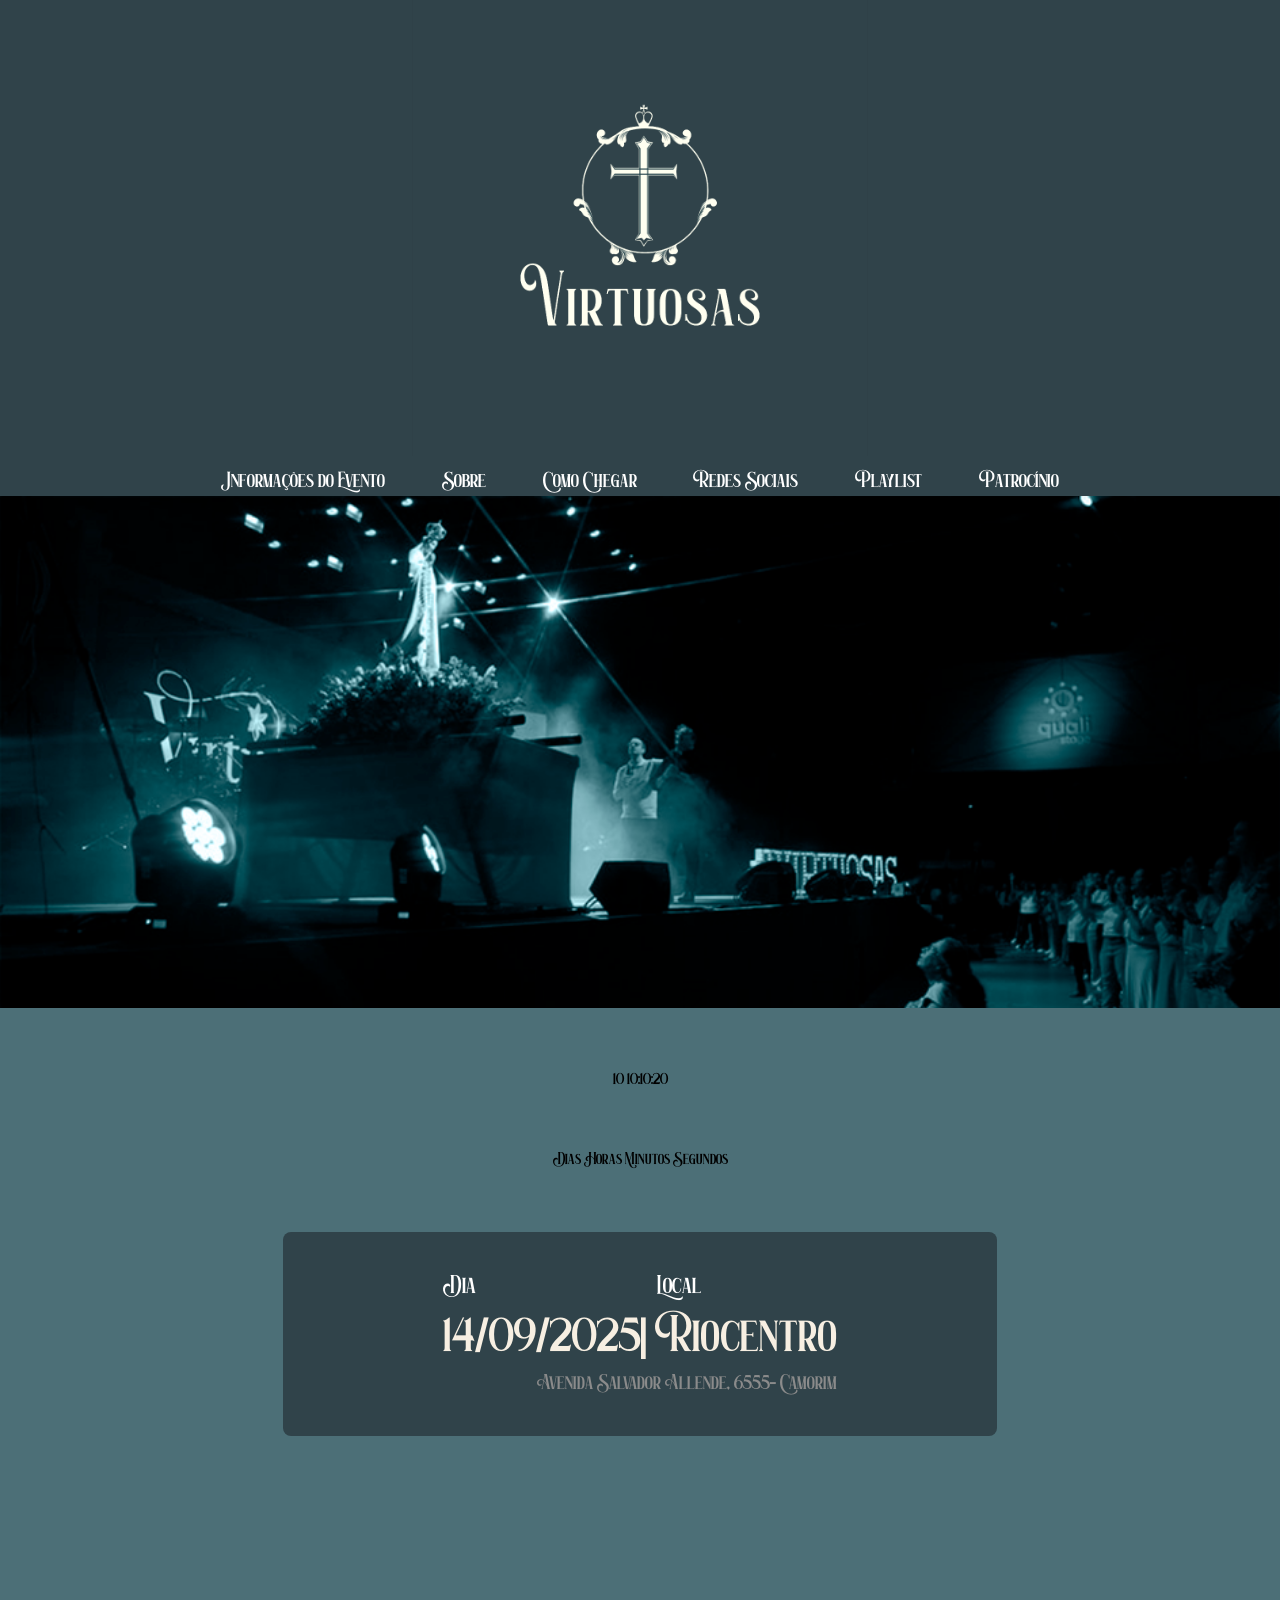
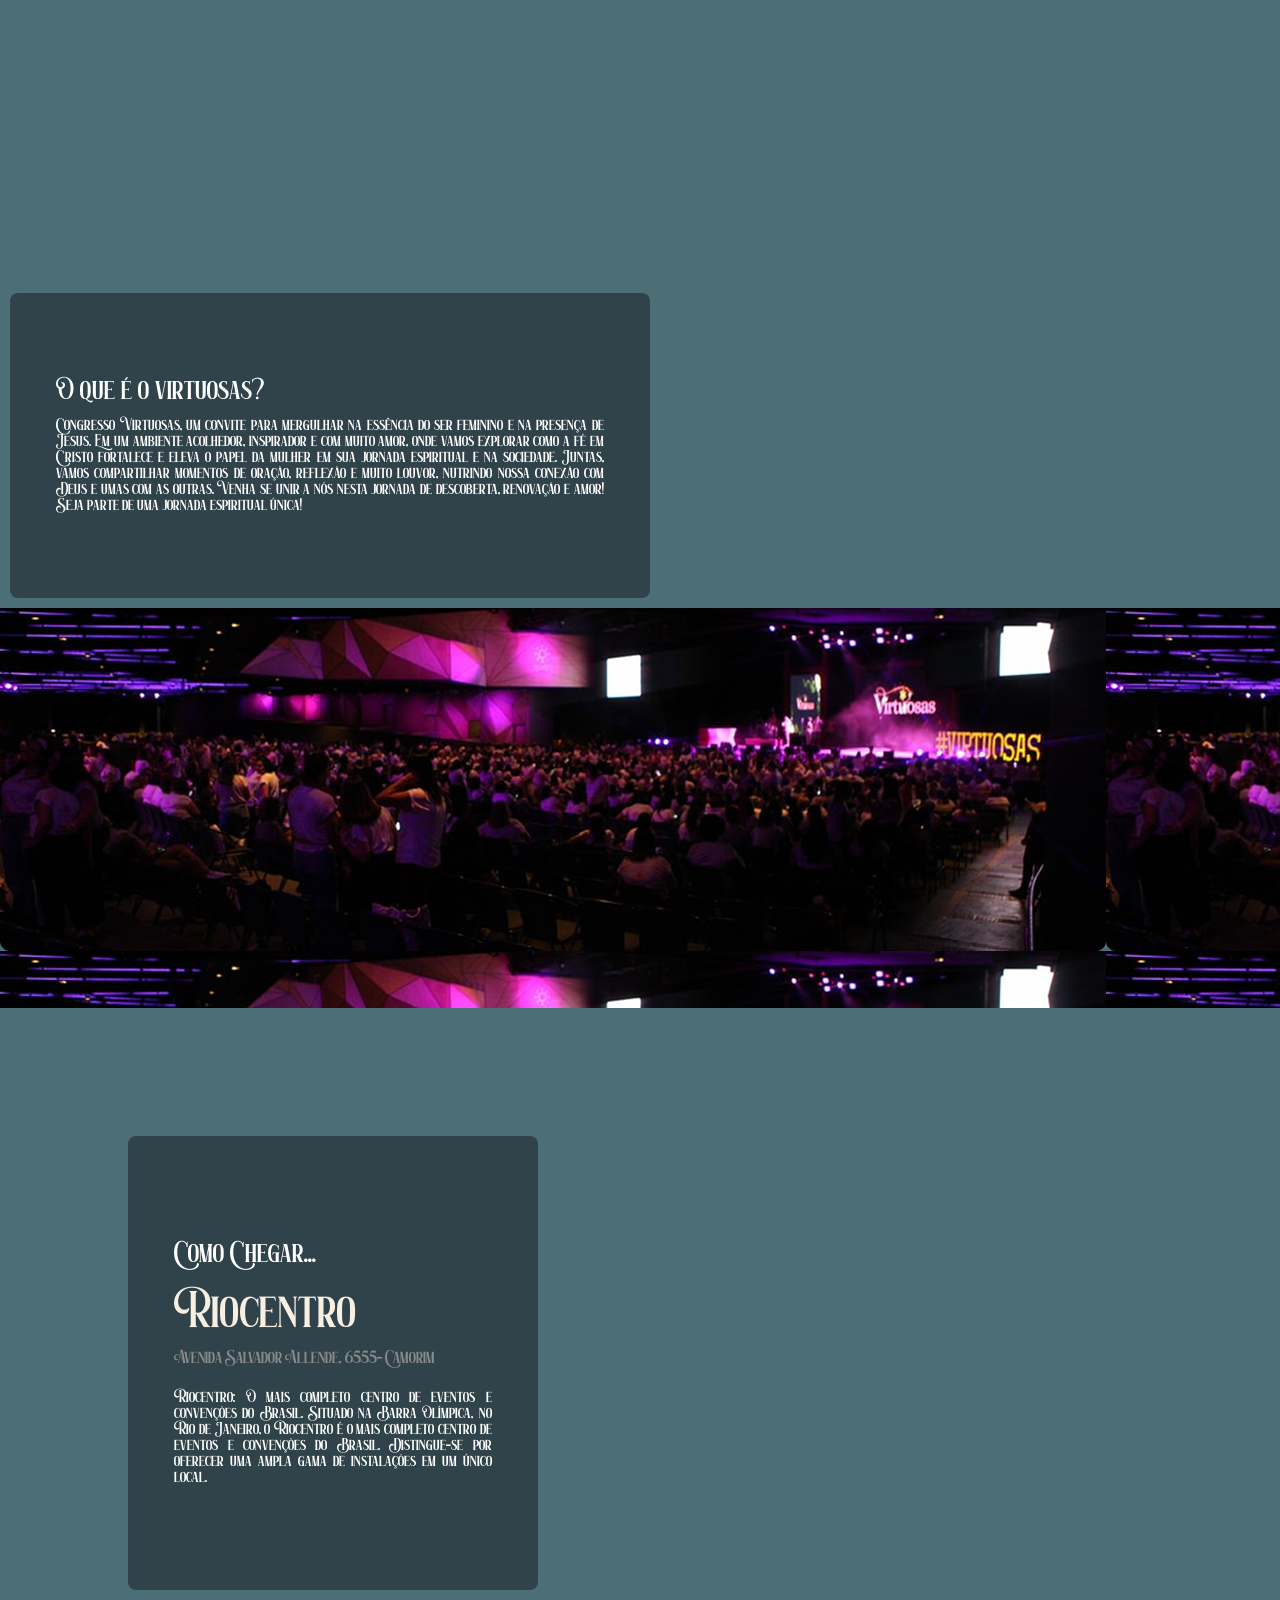
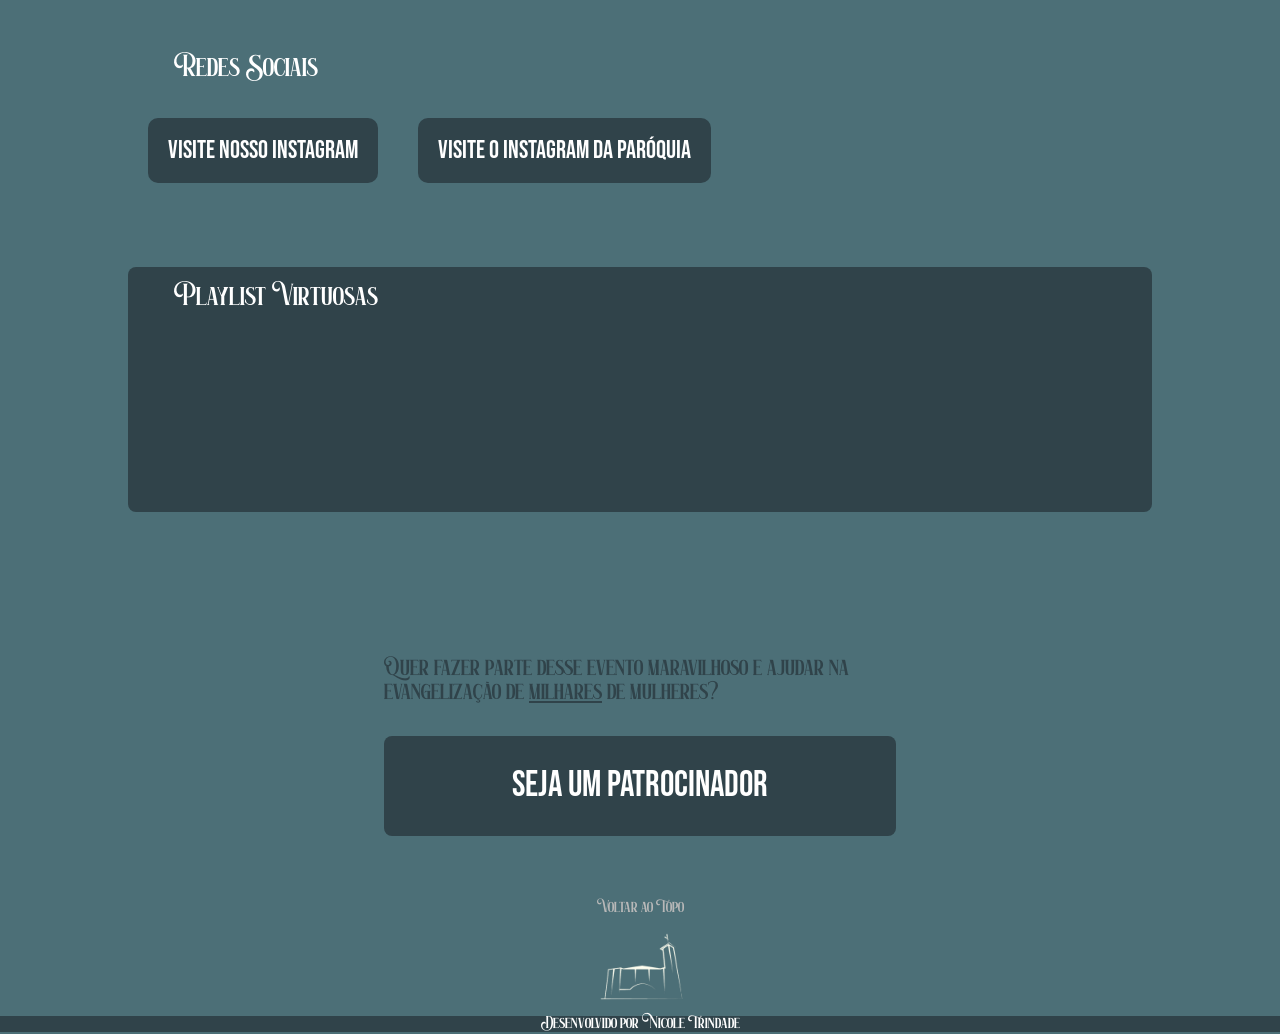
==== Virtuosas site/index2.html @ 160d70c5 "Nova Brand index2" ====
<!DOCTYPE html>
<html lang="en">
<head>
    <meta charset="UTF-8">
    <meta name="viewport" content="width=device-width, initial-scale=1.0">
    <title> Virtuosas </title>
    <link rel="shortcut icon" type="image/ico" href="src/favicon.ico"/>
    <link rel="stylesheet" href="style2.css">
    <link rel="preconnect" href="https://fonts.googleapis.com">
    <link rel="preconnect" href="https://fonts.gstatic.com" crossorigin>
    <link href="https://fonts.googleapis.com/css2?family=Alice&display=swap" rel="stylesheet">
    <link rel="preconnect" href="https://fonts.googleapis.com">
    <link rel="preconnect" href="https://fonts.gstatic.com" crossorigin>
    <link href="https://fonts.googleapis.com/css2?family=Bebas+Neue&display=swap" rel="stylesheet">
<!-- Google tag (gtag.js) -->
<script async src="https://www.googletagmanager.com/gtag/js?id=G-4SK94B788N"></script>
<script>
  window.dataLayer = window.dataLayer || [];
  function gtag(){dataLayer.push(arguments);}
  gtag('js', new Date());

  gtag('config', 'G-4SK94B788N');
</script>
</head>

<body >
    <div class="container-body">
        <div id="topo" class="container-Head">
            <img class="logo-imagem" style="height: 456px;" src="src/virtuosaslogo2.png" alt="virtuosas logo">
            <div class="menu-icon" onclick="toggleMenu()">☰</div>
        </div>
    
        <nav class="container-menu">
            <ul class="container-menulista">
                <li><a class="item-listamenu"  href="#info-evento">Informações do Evento</a></li>
                <li><a class="item-listamenu" href="#sobre">Sobre</a></li>
                <li><a class="item-listamenu" href="#como-chegar">Como Chegar</a></li>
                <li><a class="item-listamenu" href="#redes-sociais">Redes Sociais</a></li>
                <li><a class="item-listamenu" href="#playlist">Playlist</a></li>
                <li><a class="item-listamenu" href="#patrocinio">Patrocínio</a></li>
            </ul>
        </nav>
    </div>

        <div class="container-cronometro">

        </div>



        <div class="container-conteudo">

        <div class="container-inscr">

        </div>
            <div>
            10 10:10:20
            </div>
            <div >
            Dias Horas Minutos Segundos
            </div>


        <div id="info-evento" class="container-infoevento">
            <div class="container-periodoprinc">            
                <div class="container-periodo">            
                    <p style="margin-left: 0px;" class="container-periodonome">Dia</p>
                    <p class="container-periodoinfo">14/09/2025</p>
                </div>
                <div class="container-periodo">
                    <p class="container-periodonome">Local</p>
                    <p class="container-periodoinfo">| Riocentro</p>
                </div>
            </div>
            <div  class="container-infoeventoendereco">
                 <p>Avenida Salvador Allende, 6555- Camorim</p>    
            </div>
            
        </div>
        <div>
            <iframe width="560" height="315" src="https://www.youtube.com/embed/aD5JB2pE4Yg?si=C2p19VK5c5w2KeWx" title="YouTube video player" frameborder="0" allow="accelerometer; autoplay; clipboard-write; encrypted-media; gyroscope; picture-in-picture; web-share" referrerpolicy="strict-origin-when-cross-origin" allowfullscreen>
                
            </iframe>
        </div>

        <div id="sobre" class="container-sobre">
            
            <div class="container-oqueevirtuosas">
                <h1 id="titulooqvirt" class="container-titulorosa">O que é o virtuosas? </h1>
                <p class="container-textorosa">  Congresso Virtuosas, um convite para mergulhar na essência do ser feminino e na presença de Jesus.
                Em um ambiente acolhedor, inspirador e com muito amor, onde vamos explorar como a fé em Cristo fortalece 
                e eleva o papel da mulher em sua jornada espiritual e na sociedade. Juntas, vamos compartilhar momentos de 
                oração, reflexão e muito louvor, nutrindo nossa conexão com Deus e umas 
                com as outras. Venha se unir a nós nesta jornada de descoberta, renovação e amor! Seja parte de uma jornada
                espiritual única!</p>
            </div>
            
            <div class="fotooqueevirtuosas"></div>
        </div>
        <div>
            
        </div>

        <div id="como-chegar" class="container-chegar">
            <div class="container-chegartexto" >
                <p class="container-titulorosa" style="margin-bottom: 22px;" >Como Chegar...</p>
                <p class="container-periodoinfo2"> Riocentro</p>
                <p class="container-infoeventoendereco2" >Avenida Salvador Allende, 6555- Camorim</p>
                <p class="container-textorosa">Riocentro: O mais completo centro de eventos e convenções do Brasil.
                    Situado na Barra Olímpica, no Rio de Janeiro, o Riocentro é o mais completo centro de eventos e convenções do Brasil. 
                    Distingue-se por oferecer uma ampla gama de instalações em um único local.</p>
            </div>
            <div class="container-chegarmapa" >
                <iframe class="container-chegarmapa" src="https://www.google.com/maps/embed?pb=!1m18!1m12!1m3!1d3673.294589379726!2d-43.40941742490969!3d-22.976192279206302!2m3!1f0!2f0!3f0!3m2!1i1024!2i768!4f13.1!3m3!1m2!1s0x9bdd67a007f19d%3A0xa3a6051534a60785!2sRiocentro!5e0!3m2!1spt-BR!2sbr!4v1746663356352!5m2!1spt-BR!2sbr" width="600" height="450" style="border:0;" allowfullscreen="" loading="lazy" referrerpolicy="no-referrer-when-downgrade"></iframe>
            </div>
            
        </div>
        

        <div id="redes-sociais" class="container-redessociais">
            <h1 class="container-titulorosa" style="margin-bottom: 16px;">Redes Sociais</h1>
            <div class="container-insta">
                <a class="button-Insta" href="https://www.instagram.com/virtuosascm/">Visite Nosso Instagram</a>
                <a  class="button-Insta" href="https://www.instagram.com/rosariodefatimataquara/">Visite o Instagram da Paróquia</a>
            </div>
        </div>

        <div id="playlist" class="container-spotify">
            <h1 class="container-titulorosa" style="margin-bottom: 16px; margin-top: 16px;" >Playlist Virtuosas</h1>
            <div class="container-spotifyplayer">
                <iframe style="border-radius:12px" src="https://open.spotify.com/embed/playlist/7DK9SBOw7ybCnWoJgcWe0b?utm_source=generator" width="100%" height="152" frameBorder="0" allowfullscreen="" allow="autoplay; clipboard-write; encrypted-media; fullscreen; picture-in-picture" loading="lazy"></iframe>
            </div>
            
        </div>
        
        <div id="patrocinio" class="container-patrocionio">
            <div class="container-conteudopatrocionio">            
                <p class="container-textopatrocionio">Quer fazer parte desse evento maravilhoso e ajudar na 
                evangelização de <u>milhares</u> de mulheres?</p>
                <a class="button-patrocinador" href="https://bit.ly/parceriavirtuosas"> Seja um patrocinador</a>
            </div>


        </div>
         </div>
        <div class="container-footer">
            <a class="texto-footer" href="#topo">Voltar ao Topo</a>
            <img style="width: 100px;" src="src/paroquiafatima.png" alt="">
        </div>
        <p style="background-color: #30434A; color: white; text-align: center;"> Desenvolvido por Nicole Trindade</p>
    </div>
    <script async src="//www.instagram.com/embed.js"></script>
    <script src="script.js"></script>
    <script>
        window.va = window.va || function () { (window.vaq = window.vaq || []).push(arguments); };
      </script>
      <script defer src="/_vercel/insights/script2.js"></script>
</body>
---- Virtuosas site/style2.css ----
/* http://meyerweb.com/eric/tools/css/reset/ 
   v2.0 | 20110126
   License: none (public domain)
*/

html, body, div, span, applet, object, iframe,
h1, h2, h3, h4, h5, h6, p, blockquote, pre,
a, abbr, acronym, address, big, cite, code,
del, dfn, em, img, ins, kbd, q, s, samp,
small, strike, strong, sub, sup, tt, var,
b, u, i, center,
dl, dt, dd, ol, ul, li,
fieldset, form, label, legend,
table, caption, tbody, tfoot, thead, tr, th, td,
article, aside, canvas, details, embed, 
figure, figcaption, footer, header, hgroup, 
menu, nav, output, ruby, section, summary,
time, mark, audio, video {
	margin: 0;
	padding: 0;
	border: 0;
	font-size: 100%;
	font: inherit;
	vertical-align: baseline;
}
@font-face {
  font-family: 'Mick Caster';
  src: url('src/fontes/MickCaster.otf') format('opentype');
  font-style: normal;
  font-weight: normal;
}
/* HTML5 display-role reset for older browsers */
article, aside, details, figcaption, figure, 
footer, header, hgroup, menu, nav, section {
	display: block;
}
body {
	line-height: 1;
}
ol, ul {
	list-style: none;
}
blockquote, q {
	quotes: none;
}
blockquote:before, blockquote:after,
q:before, q:after {
	content: '';
	content: none;
}
table {
	border-collapse: collapse;
	border-spacing: 0;
}
body{
    background-color: #4C6F77;
    font-family: 'Mick Caster';
    overflow-x: hidden;
}

.container-conteudo{
    display: flex;
    flex-direction: column;
    justify-content: center;
    align-items: center;
    margin: 0 0 64px 0;
    gap: 64px;
}


/* CABEÇALHO */
.logo-imagem {
    height: 80px;
}
.container-Head{
    display: flex;
    flex-direction: row;
    justify-content: center;
    background-color: #30434A
}
.container-menu {
    background-color: #30434A;
    font-family: "Mick Caster" ;
    font-style:unset;
    font-weight: 400;
    line-height: normal;
    height: 40px;
    display: flex; /* Adiciona flexbox para alinhar itens horizontalmente */
    align-items: center; /* Alinha verticalmente o conteúdo ao centro */
    justify-content: center; /* Centraliza o menu no desktop */
}

/* Ícone do menu (inicialmente oculto) */
.menu-icon {
    display: none;
    font-size: 24px;
    cursor: pointer;
    color: white;
    margin: 10px 10px 0 0 ; /* Move o ícone para a extrema direita */
}

.container-menulista {
    display: flex;
    list-style: none;
    justify-content: center;
    text-decoration: none;
    flex-direction: row;
    padding: 10px 010px 0;
    gap: 4.44vw;
}

.item-listamenu {
    list-style: none;
    text-decoration: none;
    color: white;
    font-size: 1.6vw;
}

/* Estilos para telas menores que 786px */
@media (max-width: 786px) {
    .container-Head{
        justify-content: center;
    }
    .container-menu {
        height: auto;
        flex-direction: column; /* Alinha o conteúdo verticalmente */
    }

    .container-menulista {
        display: none; /* Esconde o menu inicialmente */

    }

    .menu-icon {
        display: block; /* Mostra o ícone de menu */
        position: absolute;
        right: 20px; 
    }

    .container-menu.show .container-menulista {
        display: flex; /* Mostra o menu ao clicar no ícone */
        flex-direction: column;
    }

    .item-listamenu {
        font-size: 16px;
        text-align: center;
        padding: 10px 0;
    }
}


/* INSCRITAS */
.container-inscr{
    display: flex;
    flex-direction: column;
    align-items: center;
    justify-content: center;
}
.container-menu{
    display: flex;
    flex-direction: column;
    justify-content: center;
}
.container-cronometro{
    display: flex;
    flex-direction: row;
    justify-content: center;
    background-size: cover;
    align-items: center;
    background-image: url('src/capahead3.png');
    font-family: 'Bebas Neue';
    color: white;
    height: 40vw;
}
.container-cronometrodiaslinha{
    display: flex;
    flex-direction: row;
    font-size: 5vw;
}
.container-cronometrohoraslinha{
 font-size: 10vw;
}
.container-cronometrodiasehoras{
    display: flex;
    flex-direction: column;
}
.faltamtexto{
    color: white;
    font-size: 90px;
}
.container-cronometrotexto{
    display: flex;
    align-self: flex-end;
    color: white;
    font-size: 5vw;
    padding-bottom: 1.38vw;
}

@media (max-width:496px) {
    .container-cronometro{

        height: 32vw;
    }
    .container-cronometrodiaslinha{

        font-size: 10vw;
    }
    .container-cronometrohoraslinha{
     font-size: 20vw;
    }

    .container-cronometrotexto{

        font-size: 10vw;

    }
}
.banner_vim{
    height: 350px;
}
.barra-container {
    width: 80%;
    background-color: #e0e0e0; /* Cor de fundo do container */
    border-radius: 8px;
    overflow: hidden; /* Garante que a barra não transborde as bordas arredondadas */
}
.barra-preenchida {
    width: 0%; /* Inicialmente, a barra tem largura zero */
    height: 57px;
    background-color: white; /* Cor rosa da barra */
    transition: width 2s ease-in-out; /* Animação de 2 segundos para o crescimento da barra */
}  
.container-inscr{
    display: flex;
    flex-direction: column;
    width: 100%;
    gap: 20px;
}
.container-inscritas{
    display: flex;
    flex-direction: column;
    align-items: center;
    gap: 8px;
    width: 100%;
}
.numero-insc{
    font-size: 24px;
    color: white;

}
.button-inscr{
    display: flex;
    flex-direction: column;
    text-decoration: none;
    font-size: 2.5vw;
    justify-content: center;
    align-items: center;
    height: 6.94vw;
    width: 41.38vw;
    background-color: white;
    border-radius: 0.55vw;
    color: white;
    font-family: 'Bebas Neue';
}
@media (max-width: 786px) {
    .button-inscr{
        display: flex;
        flex-direction: column;
        text-decoration: none;
        font-size: 24px;
        justify-content: center;
        align-items: center;
        height: 60px;
        width: 70%;
        background-color: white;
        border-radius: 8px;
        color: white;
        font-family: 'Bebas Neue';
    }
    }

/* INFORMACOES DO EVENTO */

.container-infoevento{
    display: flex;
    flex-direction: column;
    background-color: #30434A;
    padding: 42px 12.5vw 42px 12.5vw;
    border-radius: 8px;

}
.container-periodonome{
    font-size: 24px;
    margin-bottom: 16px;
    margin-left: 16px;
    color: white;
}
.container-periodoinfo{

    font-size: 48px;
    color: #f7efe2;

}
.container-periodoprinc{
    display: flex;
    flex-direction: row;
}

.container-infoeventoendereco{
    display: flex;
    flex-direction: row;
    font-size: 20px;
    color: #8B8B8B;
    margin-top: 12px;
    align-self: flex-end;
}

@media (max-width: 1120px) {
    .container-periodonome {
        font-size: 1.66vw;
    }
    .container-periodoinfo {
        font-size: 3.33vw;
    }

}

@media (max-width: 786px) {
    .container-infoevento{
        display: flex;
        flex-direction: column;
        background-color: #30434A;
        padding: 0;
        width: 95%;
        border-radius: 8px;
    
    }
    .container-periodonome {
        font-size: 16px;
    }
    .container-periodoinfo{

        font-size: 24px;
        color: #f7efe2;
    
    }

    .container-periodoprinc{
        display: flex;
        flex-direction: row;
        justify-content: space-between;
        margin: 20px 20px 0 20px;
    }

    .container-infoeventoendereco{
        display: flex;
        flex-direction: row;
        font-size: 2.0vw;
        color: #8B8B8B;
        margin: 10px 20px 20px 0;
        align-self: flex-end;
    }

}

    @media (max-width:496px) {
        .container-periodoinfo{
    
            font-size:20px;
            color: #f7efe2;
        
        }
        .container-infoeventoendereco{
            display: flex;
            flex-direction: row;
            font-size: 12px;
            color: #8B8B8B;
            margin: 10px 20px 20px 0;
            align-self: flex-end;
        }
        .container-periodonome {
            font-size: 20px;
        }
    
            
        }

        @media (max-width:440px) {
            .container-periodoinfo{
        
                font-size:8vw;
                color: #f7efe2;
            
            }
            .container-infoeventoendereco{
                display: flex;
                flex-direction: row;
                font-size: 3vw;
                color: #8B8B8B;
                margin: 10px 20px 20px 0;
                align-self: flex-end;
            }
            .container-periodonome {
                font-size: 4.5vw;
            }
        
                
            }



/* SOBRE O EVENTO */
.container-sobre{
    display: flex;
    flex-direction: column;
    justify-content: center;
}
.container-fundooqueevirtuosas{
    width: 80%;
    background-image: url('src/image-fundooqe.png');
    background-position: center;
    background-size: cover;
    border-radius: 8px;
}
.fotooqueevirtuosas{
    background-image: url('src/Oqeovirtuosas.png');
    height: 400px;
}
.container-oqueevirtuosas{
    display: flex;
    flex-direction: column;
    justify-content: center;
    align-items:flex-start;
    
    width: 50%;
    height: 305px;
    margin: 10px;
    color: white;
    
    background-color: #30434A;
    border-radius: 8px;
}
.container-titulorosa{
    font-size: 32px;
    padding: 0 3.61vw 0 3.61vw;
    color: white;
    margin-bottom: 12px;
    font-size: 2.22vw;
    
}
.container-textorosa{
    font-size: 16px;
    text-align: justify;
    padding: 0 3.61vw 0 3.61vw;
    font-size: 16px;
}

@media (max-width:786px) {
    .container-titulorosa{
        font-size: 32px;
        padding: 0 3.61vw 0 3.61vw;
        color: white;
        
        margin-bottom: 12px;
        
    }
    #titulooqvirt{
        color: white;
    }
    .container-textorosa{
        font-size: 16px;
        text-align: justify;
        padding: 0 3.61vw 0 3.61vw;
        font-size: 16px;
    }

    .container-fundooqueevirtuosas{
        width:100%;
        background-image: none;
        background-position: center;
        border-radius: 0;
    }
    .container-oqueevirtuosas{
        display: flex;
        flex-direction: column;
        justify-content: center;
        align-items:flex-start;
        padding: 20px 0 20px 0;
        width: 100%;
        height: auto;
        margin: 0;
        color: white;
        background-color: #30434A;
        border-radius: 0;
    }

}

@media (max-width:488px) {
    .container-titulorosa{
        font-size: 32px;
        padding: 0 3.61vw 0 3.61vw;
        color: white;
        margin-bottom: 12px;
    }
        
    }



/* COMO CHEGAR */
.container-chegar{
    display: flex;
    flex-direction: row;
    gap:1.11vw;
    width: 80%;
}
.container-periodoinfo2{

    font-size: 48px;
    color: #f7efe2;
    padding: 0 3.61vw 0 3.61vw;

}
.container-chegartexto{
    background-color: #30434A;
    color: white;
    display: flex;
    flex-direction: column;
    justify-content: center;
    align-items:flex-start;
    border-radius: 8px;
    text-align: justify;
}
.container-infoeventoendereco2{
    display: flex;
    flex-direction: row;
    font-size: 1.38vw;
    color: #8B8B8B;
    margin-top: 12px;
    margin-bottom: 22px;
    padding: 0 3.61vw 0 3.61vw;
}
@media (max-width: 1120px) {
    .container-chegarmapa{
        display: flex;
        width: 51.11vw;
        height: 51.11vw;
        border:0;

    }
    .container-infoeventoendereco2{
        display: flex;
        flex-direction: row;
        font-size: 16px;
        color: #8B8B8B;
        margin-top: 12px;
        margin-bottom: 22px;
        padding: 0 3.61vw 0 3.61vw;
    }

}
@media (max-width:786px) {
    .container-chegar{
        display: flex;
        flex-direction: column;
        gap:1.11vw;
        width: 95%;
    }
    
    .container-chegarmapa{
        display: flex;
        width: 100%;
        border:0;

    }
    .container-chegartexto{
        padding-top: 16px;
        padding-bottom: 16px ;
    }
    .container-periodoinfo2{

        font-size: 48px;
        color: #f7efe2;
        padding: 0 3.61vw 0 3.61vw;
    
    }

}





/* ITENS PROIBIDOS */
.container-itens{

    width: 80%;
}
.container-itenstitulo{
    display: flex;
    padding: 0 52px 0 52px;
    margin-bottom: 32px;
    gap: 10px;
    flex-direction: row;
    font-size: 32px;
    color: #f7efe2;
}
.container-listaproibidos{
    display: flex;
    flex-direction: row;
    gap: 10%;
}
.container-itenslista{
    padding: 0 3.61vw 0 3.61vw;
    width: 45%;
}
ul{
    display: flex;
    flex-direction: column;
    gap: 16px;
    list-style-type: disc;
    padding-right: 10px;
    color: white;
}
@media (max-width:786px) {
    .container-itens{
        width: 95vw;
    }

    .container-listaproibidos{
        display: flex;
        flex-direction: column;
        gap: 16px;
    }
    .container-itenslista{
        
        width: 95%;
    }
    .container-itenstitulo{
        display: flex;
        padding: 0;
        margin-bottom: 32px;
        flex-direction: row;
        font-size: 6.4vw;
        color: #f7efe2;
    }
}
@media (max-width:440px) {
    .container-itenstitulo{
        display: flex;
        padding: 0;
        margin-bottom: 32px;
        flex-direction: row;
        font-size: 32px;
        color: #f7efe2;
    }
}


/* REDES SOCIAIS */
.container-redessociais{
    width: 80%;
}
.container-instagramtotal{
    display: flex;
    flex-direction: row;
    gap: 16px;
}
.container-instagramvirt{
    width: 50%;
    display: flex;
    flex-direction: column;
    justify-content: center;
    align-items: center;
    background-color: #30434A;
    border-radius: 8px;
    
}
.container-instagramparo{
    width: 50%;
    display: flex;
    flex-direction: column;
    justify-content: center;
    align-items: center;
    background-color: #30434A;
    border-radius: 8px;

}
.container-fotosinsta{
    display: flex;
    flex-direction: row;
    gap: 32px;
    padding: 32px;

}
.button-instavirt{
    display: flex;
    flex-direction: row;
    justify-content: center;
    align-items: center;
    gap: 8px;
    width: 90%;
    height: 80px;
    background-color: #30434A;
    text-decoration: none;
    color: white;
    font-family: 'Bebas Neue';
    font-size: 24px;
    border-radius: 8px;
    margin-bottom: 32px;
}
.button-instaparo{
    display: flex;
    flex-direction: row;
    justify-content: center;
    gap: 8px;
    align-items: center;
    width: 90%;
    height: 80px;
    background-color: #F6CFA0;
    text-decoration: none;
    color: white;
    font-family: 'Bebas Neue';
    font-size: 24px;
    border-radius: 8px;
    margin-bottom: 32px;

}
.image-container {
    position: relative;
    display: inline-block;
}
.image-container img {
    display: block;
    width: 100%;
    height: auto;
}
.overlay {
    position: absolute;
    top: 0;
    left: 0;
    width: 100%;
    height: 100%;
    background-image: url(src/opacity-insta.png);
    background-position: center;
    display: flex;
    align-items: center;
    justify-content: center;
    opacity: 0;
    transition: opacity 0.3s ease;
}
.overlay img {
    max-width: 100%;
    max-height: 100%;
    opacity: 0.4; /* Transparência da imagem sobreposta */
}
.image-container:hover .overlay {
    opacity: 1; /* Mostra a sobreposição ao passar o mouse */
}
.container-instagramtotal{
    display: flex;
    flex-direction: row;
}

@media (max-width:786px) {
    .container-redessociais{
        width: 95%;
    }
    .container-instagramtotal{
        display: flex;
        flex-direction: column;
        gap: 16px;

    }


    .container-instagramvirt{
        width: 100%;
        display: flex;
        flex-direction: column;
        justify-content: center;
        align-items: center;
        background-color: #FFE8F0;
        border-radius: 8px;
        
    }
    .container-instagramparo{
        width: 100%;
        display: flex;
        flex-direction: column;
        justify-content: center;
        align-items: center;
        background-color: #30434A;
        border-radius: 8px;
    
    }
    .button-instavirt{
        display: flex;
        flex-direction: row;
        justify-content: center;
        align-items: center;
        gap: 8px;
        width: 90%;
        height: 17.77vw;
        background-color: #30434A;
        text-decoration: none;
        color: white;
        font-family: 'Bebas Neue';
        font-size: 5.33vw;
        border-radius: 8px;
        margin-bottom: 32px;
    }
    .button-instaparo{
        display: flex;
        flex-direction: row;
        justify-content: center;
        gap: 8px;
        align-items: center;
        width: 90%;
        height: 17.77vw;
        background-color: #F6CFA0;
        text-decoration: none;
        color: white;
        font-family: 'Bebas Neue';
        font-size: 5.33vw;
        border-radius: 8px;
        margin-bottom: 32px;
    
    }
    .logo-insta-button{
        height: 8.88vw;
    }
    
}

/* INSTAGRAM */
.container-insta{
    display: flex;
}
.button-Insta{
    display: flex;
    margin: 20px;
    font-family: 'Bebas Neue';
    font-size: 25px;
    background-color: #30434A;
    border-radius: 10px;
    color: white;
    text-decoration: none;
    padding: 20px;
}
@media (max-width:440px) {
    .button-Insta{

        font-size:3vw;
        color: white;
    
    }
}
/* SPOTIFY */
.container-spotify{
    display: flex;
    flex-direction: column;
    background-color: #30434A;
    border-radius: 8px;
    width: 80%;

}
.container-spotifyplayer{
    display: flex;
    flex-direction: row;
    align-self: center;
    margin-bottom:32px ;
    width: 96%;
}

@media (max-width:786px) {
    .container-spotify{
        display: flex;
        flex-direction: column;
        background-color: #30434A;
        border-radius: 8px;
        width: 95%;
    
    }
}



/* PATROCINIO */
.container-patrocionio {
    display: flex;
    flex-direction: row;
    justify-content: space-around;
    width: 100%;
}
.container-conteudopatrocionio {
    z-index: 1; /* Coloca o conteúdo acima das imagens */
    display: flex;
    flex-direction: column;
    margin-top: 80px;
    width: 40%;
}
.container-textopatrocionio {
    color: #30434A;
    margin-bottom: 32px;
    font-size: 24px;
}
.button-patrocinador {
    display: flex;
    justify-content: center;
    align-items: center;
    height: 100px;
    border-radius: 8px;
    background: #30434A;
    font-family: 'Bebas Neue';
    color: white;
    text-decoration: none;
    font-size: 36px;
}

.imagem-fundo-cravo{
    height: 30vw;
}
@media (max-width:786px) {
   
    .container-textopatrocionio {
        color: #30434A;
        margin-bottom: 32px;
        font-size: 4vw;
    }
    .container-conteudopatrocionio {
        z-index: 1; /* Coloca o conteúdo acima das imagens */
        display: flex;
        flex-direction: column;
        margin-top: 0;
        width: 60%;
    }
    .button-patrocinador {
        display: flex;
        justify-content: center;
        align-items: center;
        height: 12.72vw;
        border-radius: 8px;
        background:#30434A;
        font-family: 'Bebas Neue';
        color: white;
        text-decoration: none;
        font-size: 4.58vw;
    }
}

/* RODAPE*/
.container-footer{
    display: flex;
    flex-direction: column;
    justify-content: center;
    align-items: center;   
}
.texto-footer{
    text-decoration: none;
    color: #B8B8B8;

}
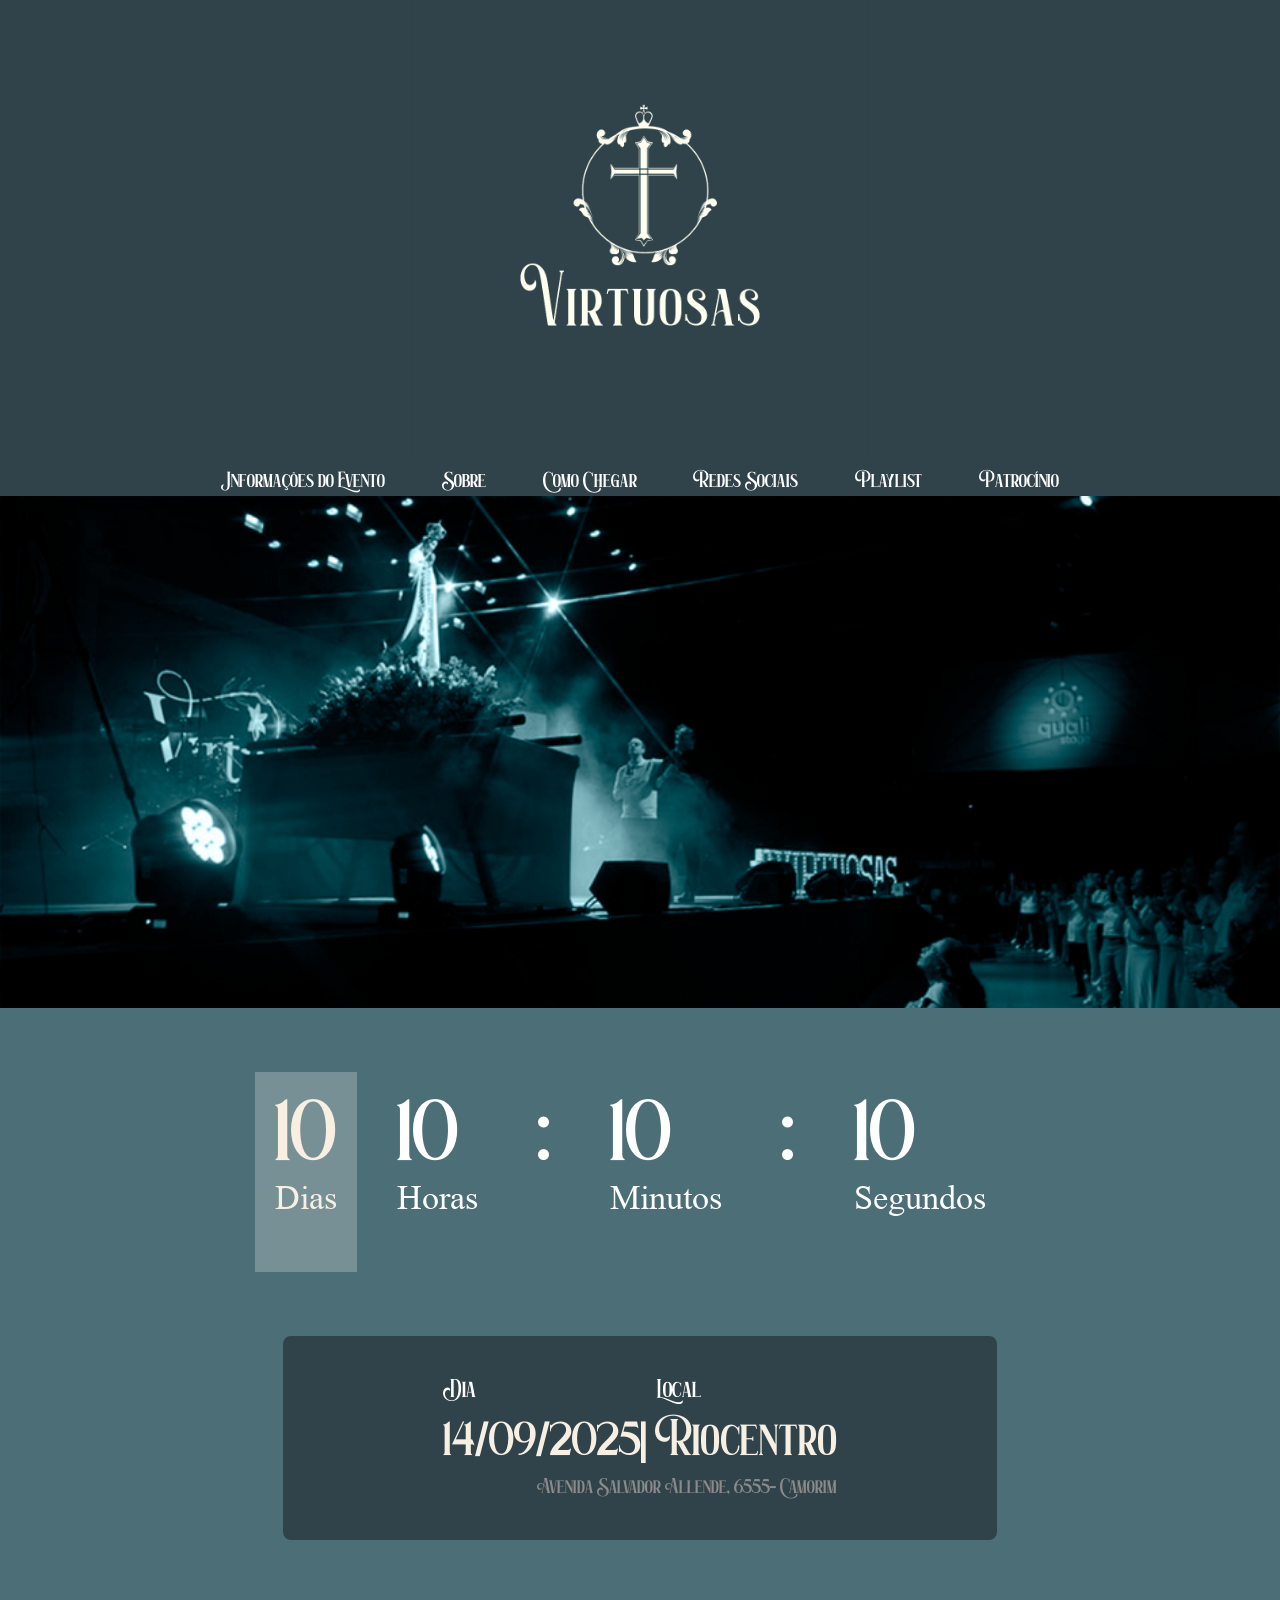
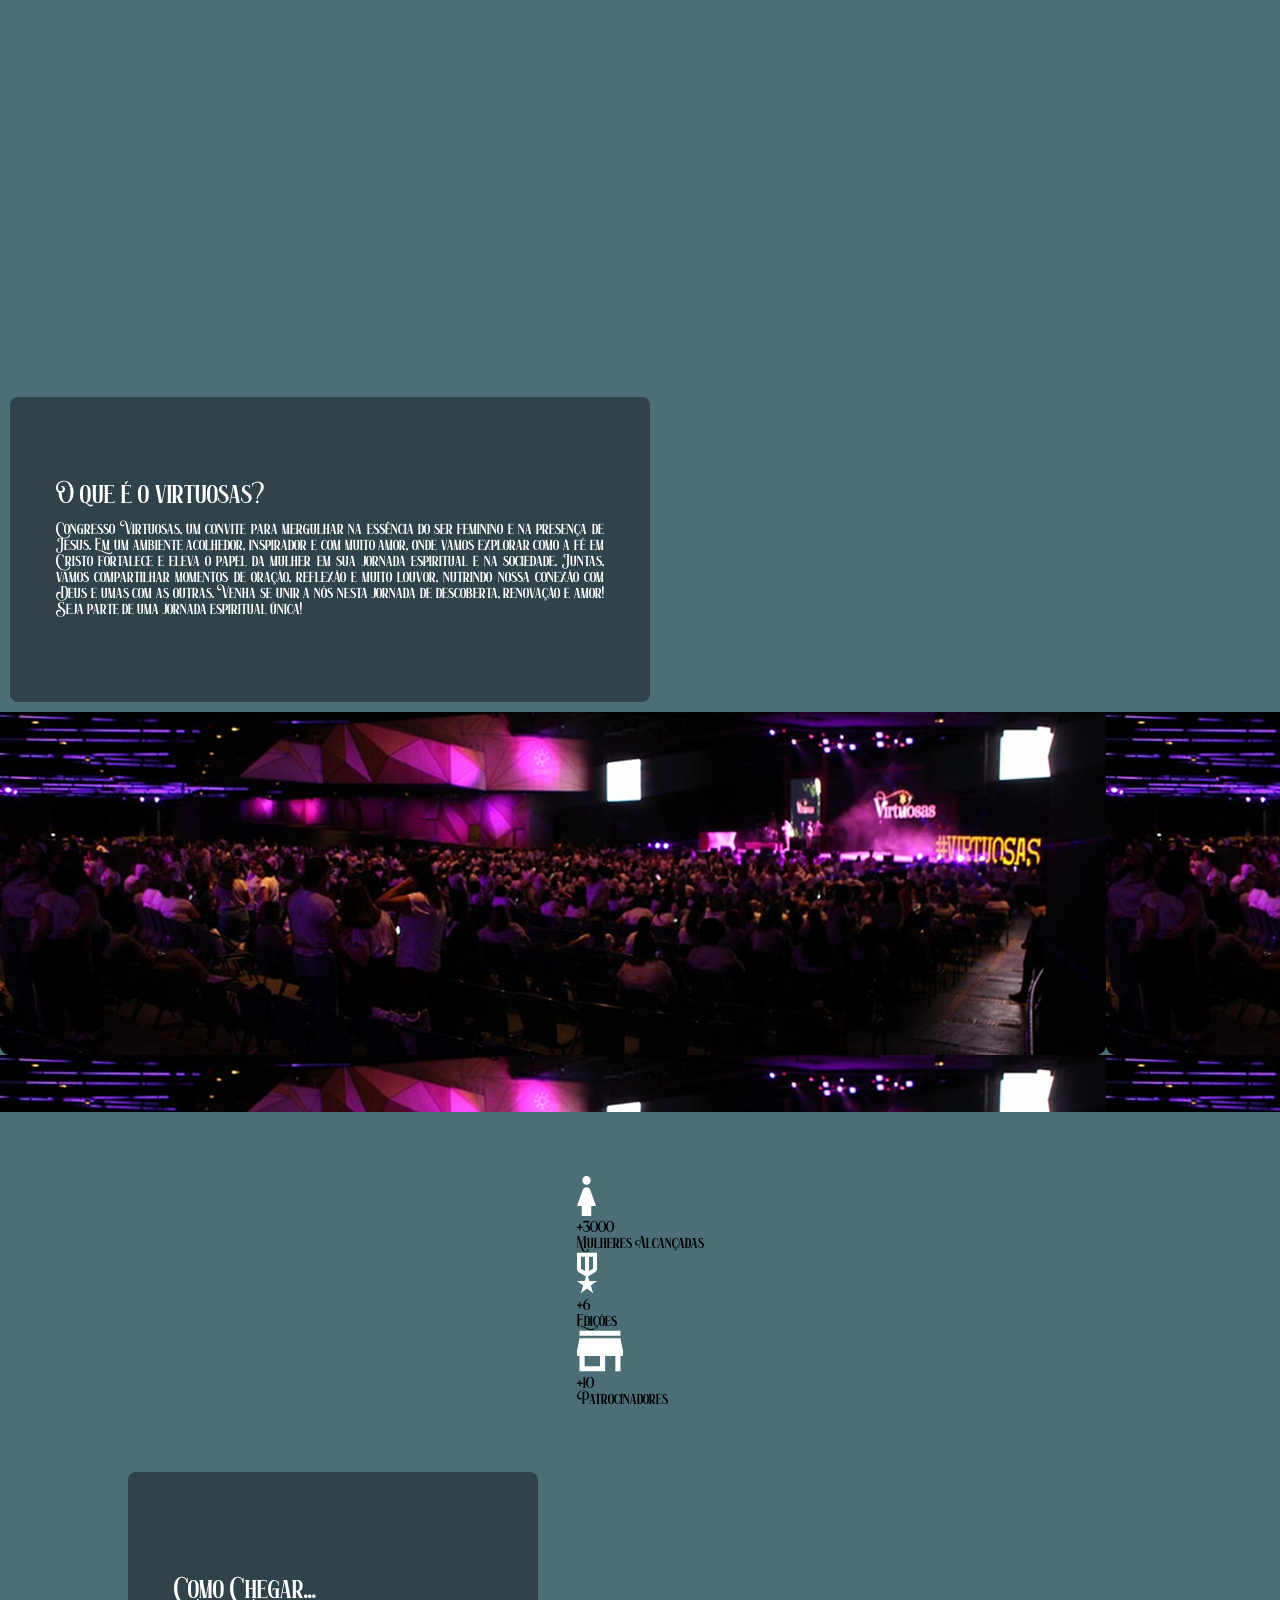
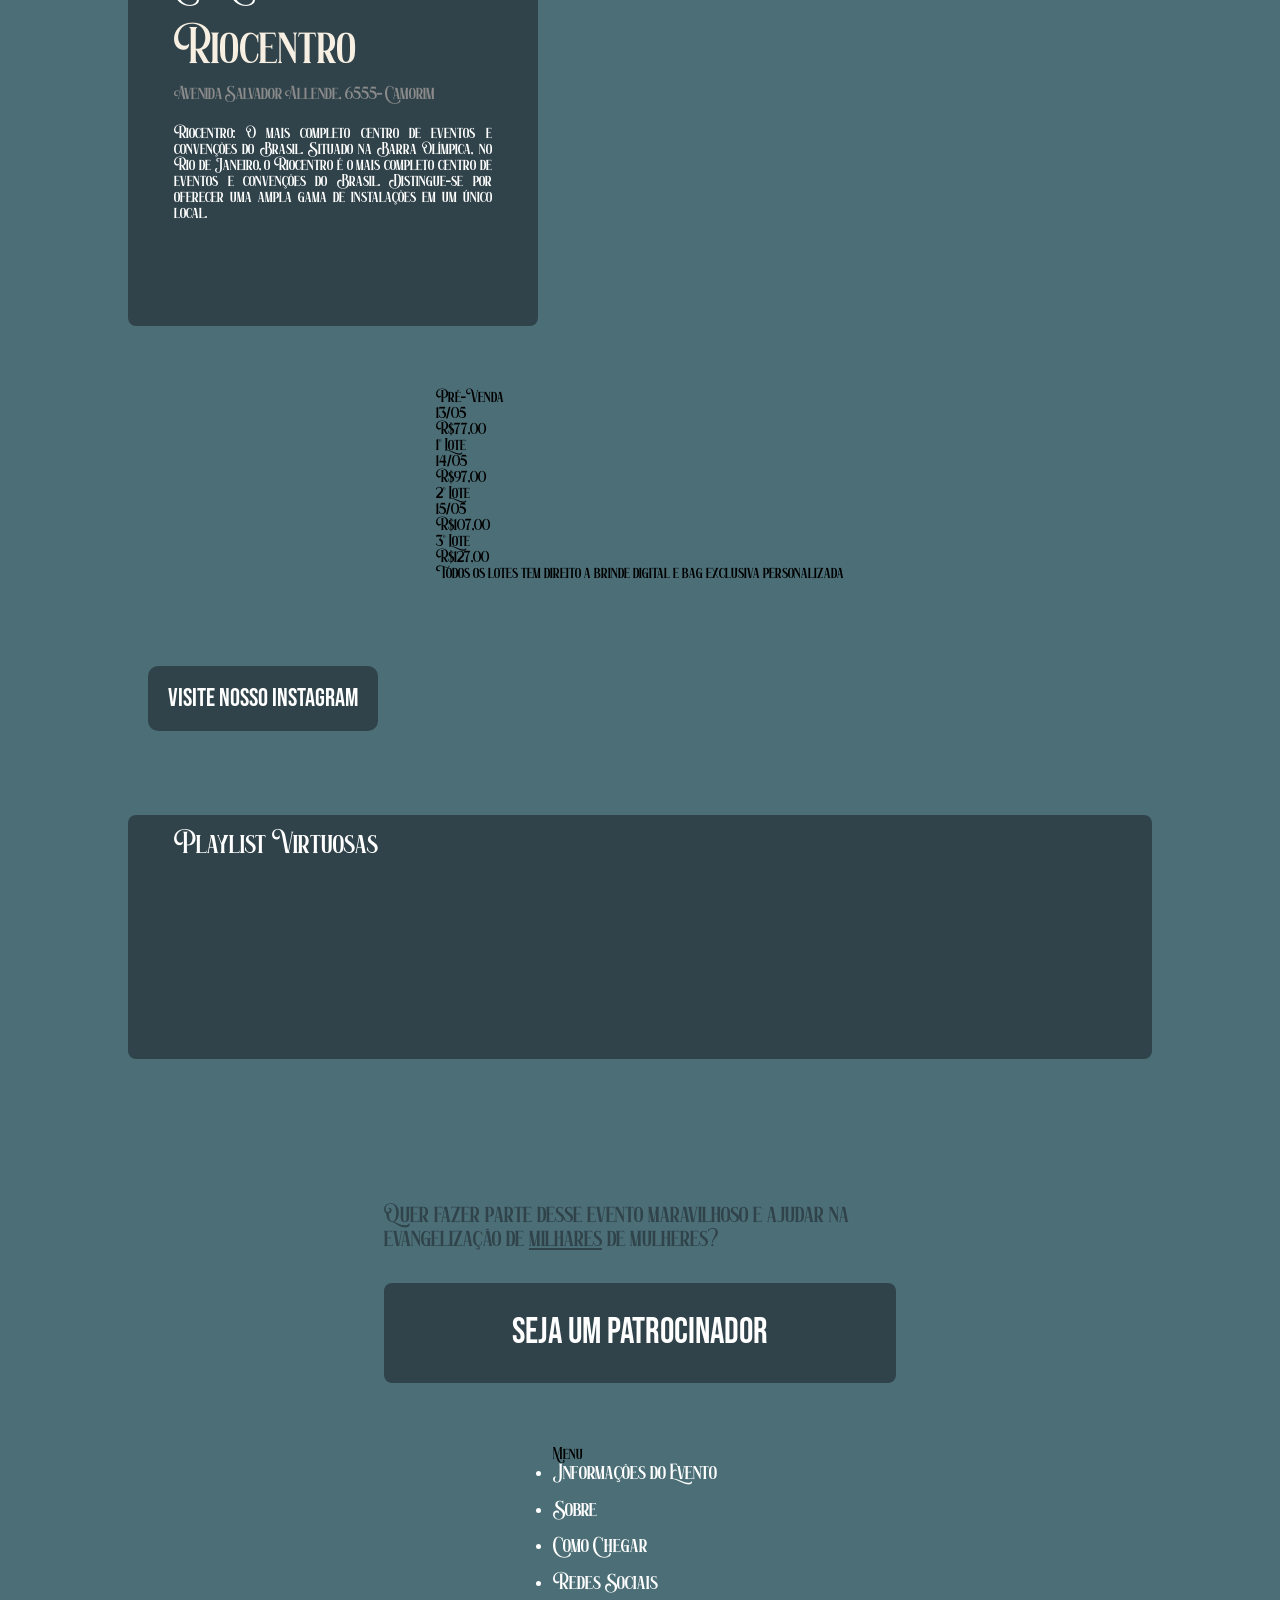
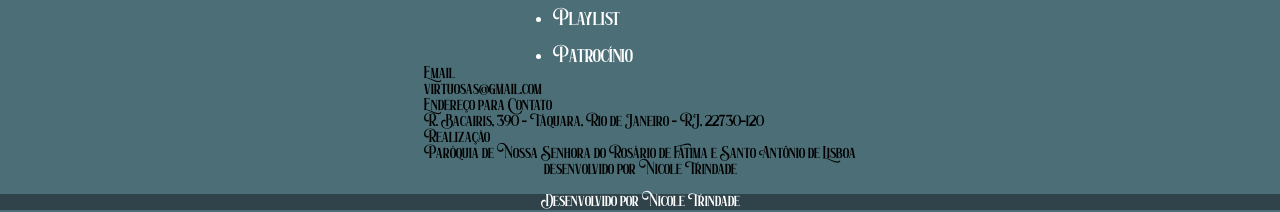
==== commit 4eead381: "botão de inscreva-se" ====
--- a/Virtuosas site/index2.html
+++ b/Virtuosas site/index2.html
@@ -42,23 +42,23 @@
         </nav>
     </div>
 
+        <div class="container-capahead">
+
+        </div>
+
+        <div class="container-conteudo">
+
+        <div class="container-inscr">
+
+        </div>
+
         <div class="container-cronometro">
-
-        </div>
-
-
-
-        <div class="container-conteudo">
-
-        <div class="container-inscr">
-
-        </div>
-            <div>
-            10 10:10:20
-            </div>
-            <div >
-            Dias Horas Minutos Segundos
-            </div>
+            <div class="container-cronometrodiaslinha"> <p>10</p> <p class="container-cronometrodiaslinhatexto"> Dias</p> </div >
+            <div class="container-cronometrohorariolinha"> <p>10</p> <p class="container-cronometrohorariolinhatexto">Horas</p> </div> <div class="container-cronometrohorariolinha"> : </div>
+            <div class="container-cronometrohorariolinha"> <p>10</p> <p class="container-cronometrohorariolinhatexto">Minutos</p> </div> <div class="container-cronometrohorariolinha"> : </div>
+            <div class="container-cronometrohorariolinha"> <p>10</p> <p class="container-cronometrohorariolinhatexto">Segundos</p> </div> 
+        </div>
+
 
 
         <div id="info-evento" class="container-infoevento">
@@ -97,8 +97,23 @@
             
             <div class="fotooqueevirtuosas"></div>
         </div>
-        <div>
-            
+        <div class="container-numerosvirtuosas">
+            <div>
+                <img src="src/womanvector.svg" alt="">
+                <p> +3000</p>
+                <p> Mulheres Alcançadas</p>
+            </div>
+            <div>
+                <img src="src/medalvector.svg" alt="">
+                <p> +6 </p>
+                <p> Edições</p>
+            </div>
+            <div>
+                 <img src="src/marketvector.svg" alt="">
+                <p> +10 </p>
+                <p> Patrocinadores</p>
+            </div>
+
         </div>
 
         <div id="como-chegar" class="container-chegar">
@@ -115,13 +130,40 @@
             </div>
             
         </div>
-        
+
+        <div class="container-inscricoes">
+            <div>
+                <p>Pré-Venda</p>
+                <p>13/05</p>
+                <p>R$77,00</p>
+            </div>
+            <div>
+                <p>1º Lote</p>
+                <p>14/05</p>
+                <p>R$97,00</p>
+            </div>
+            <div>                
+                <p>2º Lote</p>
+                <p>15/05</p>
+                <p>R$107,00</p>
+            </div>
+            <div>
+                <p>3º Lote</p>
+                <p></p>
+                <p>R$127,00</p>
+            </div>
+            <div>
+                <p>Todos os lotes tem direito a brinde digital e bag exclusiva personalizada</p>
+            </div>
+        </div>
+
 
         <div id="redes-sociais" class="container-redessociais">
-            <h1 class="container-titulorosa" style="margin-bottom: 16px;">Redes Sociais</h1>
+                        <rssapp-carousel id="gDvbbXs7ZLaHuRF5"> </rssapp-carousel>
+            <script src="https://widget.rss.app/v1/carousel.js" type="text/javascript" async>
+            </script>
             <div class="container-insta">
                 <a class="button-Insta" href="https://www.instagram.com/virtuosascm/">Visite Nosso Instagram</a>
-                <a  class="button-Insta" href="https://www.instagram.com/rosariodefatimataquara/">Visite o Instagram da Paróquia</a>
             </div>
         </div>
 
@@ -143,9 +185,47 @@
 
         </div>
          </div>
-        <div class="container-footer">
-            <a class="texto-footer" href="#topo">Voltar ao Topo</a>
-            <img style="width: 100px;" src="src/paroquiafatima.png" alt="">
+        
+        
+         <div class="container-footer">
+            <div>
+                <p>Menu</p>
+                <nav class="">
+                    <ul class="">
+                        <li><a class="item-listamenu"  href="#info-evento">Informações do Evento</a></li>
+                        <li><a class="item-listamenu" href="#sobre">Sobre</a></li>
+                        <li><a class="item-listamenu" href="#como-chegar">Como Chegar</a></li>
+                        <li><a class="item-listamenu" href="#redes-sociais">Redes Sociais</a></li>
+                        <li><a class="item-listamenu" href="#playlist">Playlist</a></li>
+                        <li><a class="item-listamenu" href="#patrocinio">Patrocínio</a></li>
+                    </ul>
+                </nav>
+            </div>
+            <div>
+                <div>
+                    <p>Email</p>
+                    <p>virtuosas@gmail.com</p>
+                </div>
+                <div>
+                    <p>Endereço para Contato</p>
+                    <p>R. Bacairis, 390 - Taquara, Rio de Janeiro - RJ, 22730-120</p>
+                </div>
+                <div>
+                    <p>Realização</p>
+                    <p>Paróquia de Nossa Senhora do Rosário de Fátima e Santo Antônio de Lisboa</p>
+                </div>
+
+            </div>
+            <div>
+                <div>
+                    <p>desenvolvido por Nicole Trindade</p>
+                    <div>
+                        <img src="" alt="">
+                        <img src="" alt="">
+                        <img src="" alt="">
+                    </div>
+                </div>
+            </div>
         </div>
         <p style="background-color: #30434A; color: white; text-align: center;"> Desenvolvido por Nicole Trindade</p>
     </div>
--- a/Virtuosas site/style2.css
+++ b/Virtuosas site/style2.css
@@ -29,6 +29,12 @@
   font-style: normal;
   font-weight: normal;
 }
+@font-face {
+  font-family: 'Himalaya';
+  src: url('src/fontes/himalaya.ttf') format('opentype');
+  font-style: normal;
+  font-weight: normal;
+}
 /* HTML5 display-role reset for older browsers */
 article, aside, details, figcaption, figure, 
 footer, header, hgroup, menu, nav, section {
@@ -162,7 +168,7 @@
     flex-direction: column;
     justify-content: center;
 }
-.container-cronometro{
+.container-capahead{
     display: flex;
     flex-direction: row;
     justify-content: center;
@@ -173,17 +179,37 @@
     color: white;
     height: 40vw;
 }
+.container-cronometro{
+    display: flex;
+    flex-direction: row;
+    height: 200px;
+}
 .container-cronometrodiaslinha{
     display: flex;
-    flex-direction: row;
-    font-size: 5vw;
-}
-.container-cronometrohoraslinha{
- font-size: 10vw;
-}
-.container-cronometrodiasehoras{
-    display: flex;
-    flex-direction: column;
+    flex-direction: column;
+    background-color: rgba(217, 217, 217, 0.3);
+    padding: 20px;
+    margin-right: 20px;
+    color: #F8EEE2;
+    font-size: 6.8vw;
+}
+.container-cronometrodiaslinhatexto{
+    font-family: 'Himalaya';
+    font-size: 4vw;
+}
+.container-cronometrohorariolinha{
+    display: flex;
+    flex-direction: column;
+    color: white;
+    height: 18vw;
+    padding: 20px;
+    margin-right: 20px;
+    font-size: 6.8vw;
+
+}
+.container-cronometrohorariolinhatexto{
+    font-family: 'Himalaya';
+    font-size: 4vw;
 }
 .faltamtexto{
     color: white;
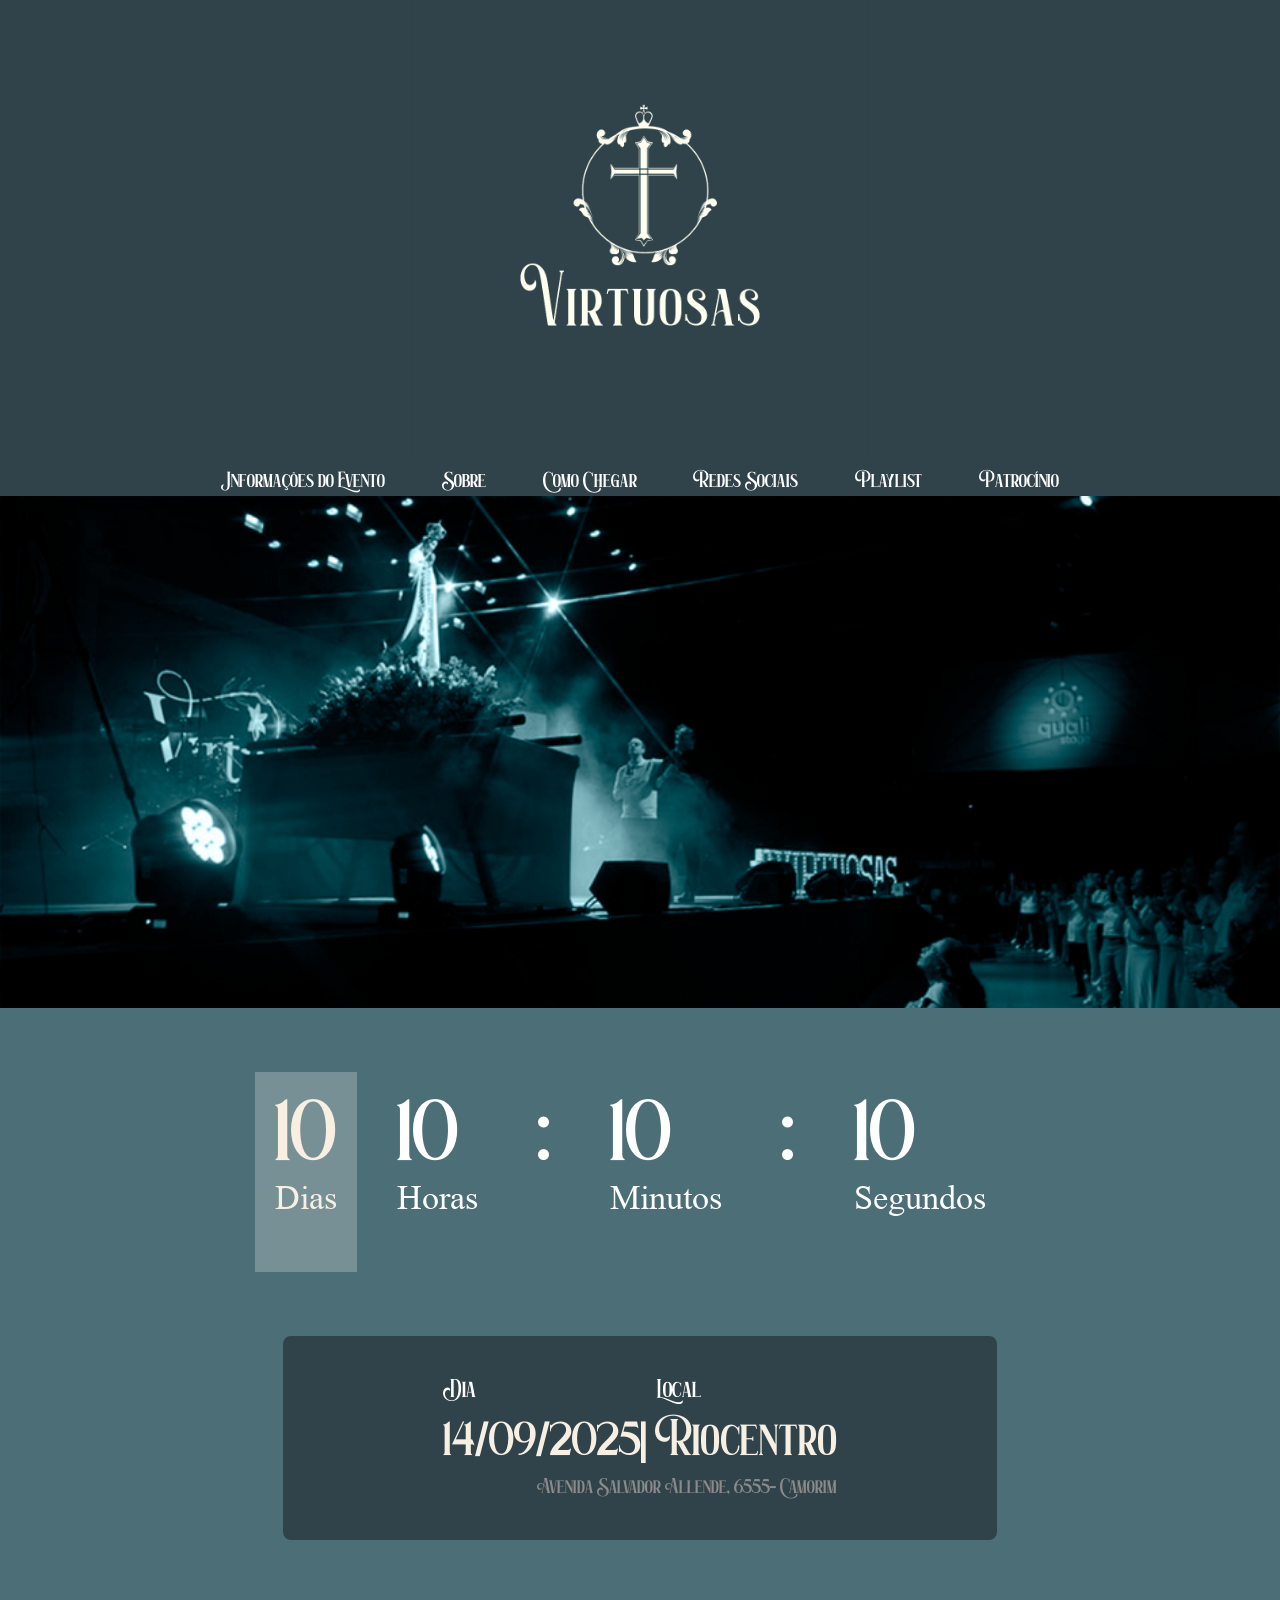
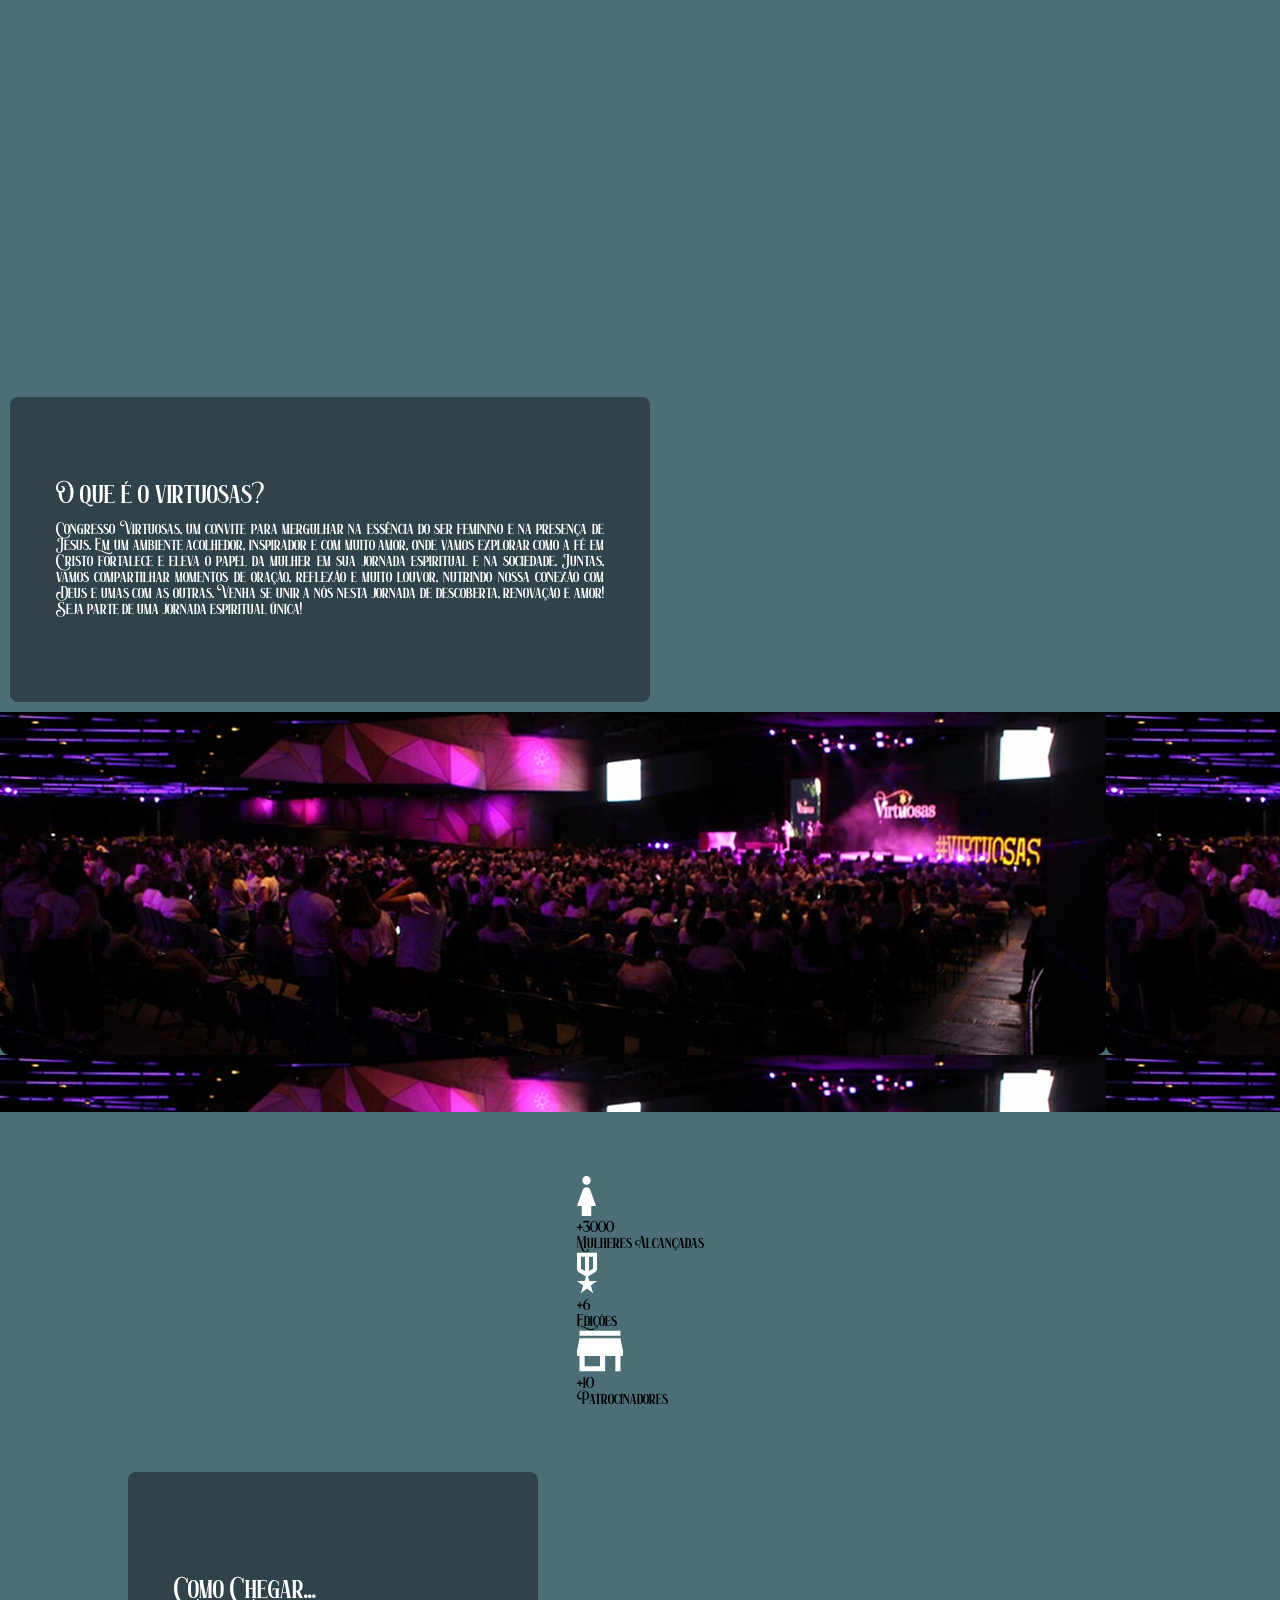
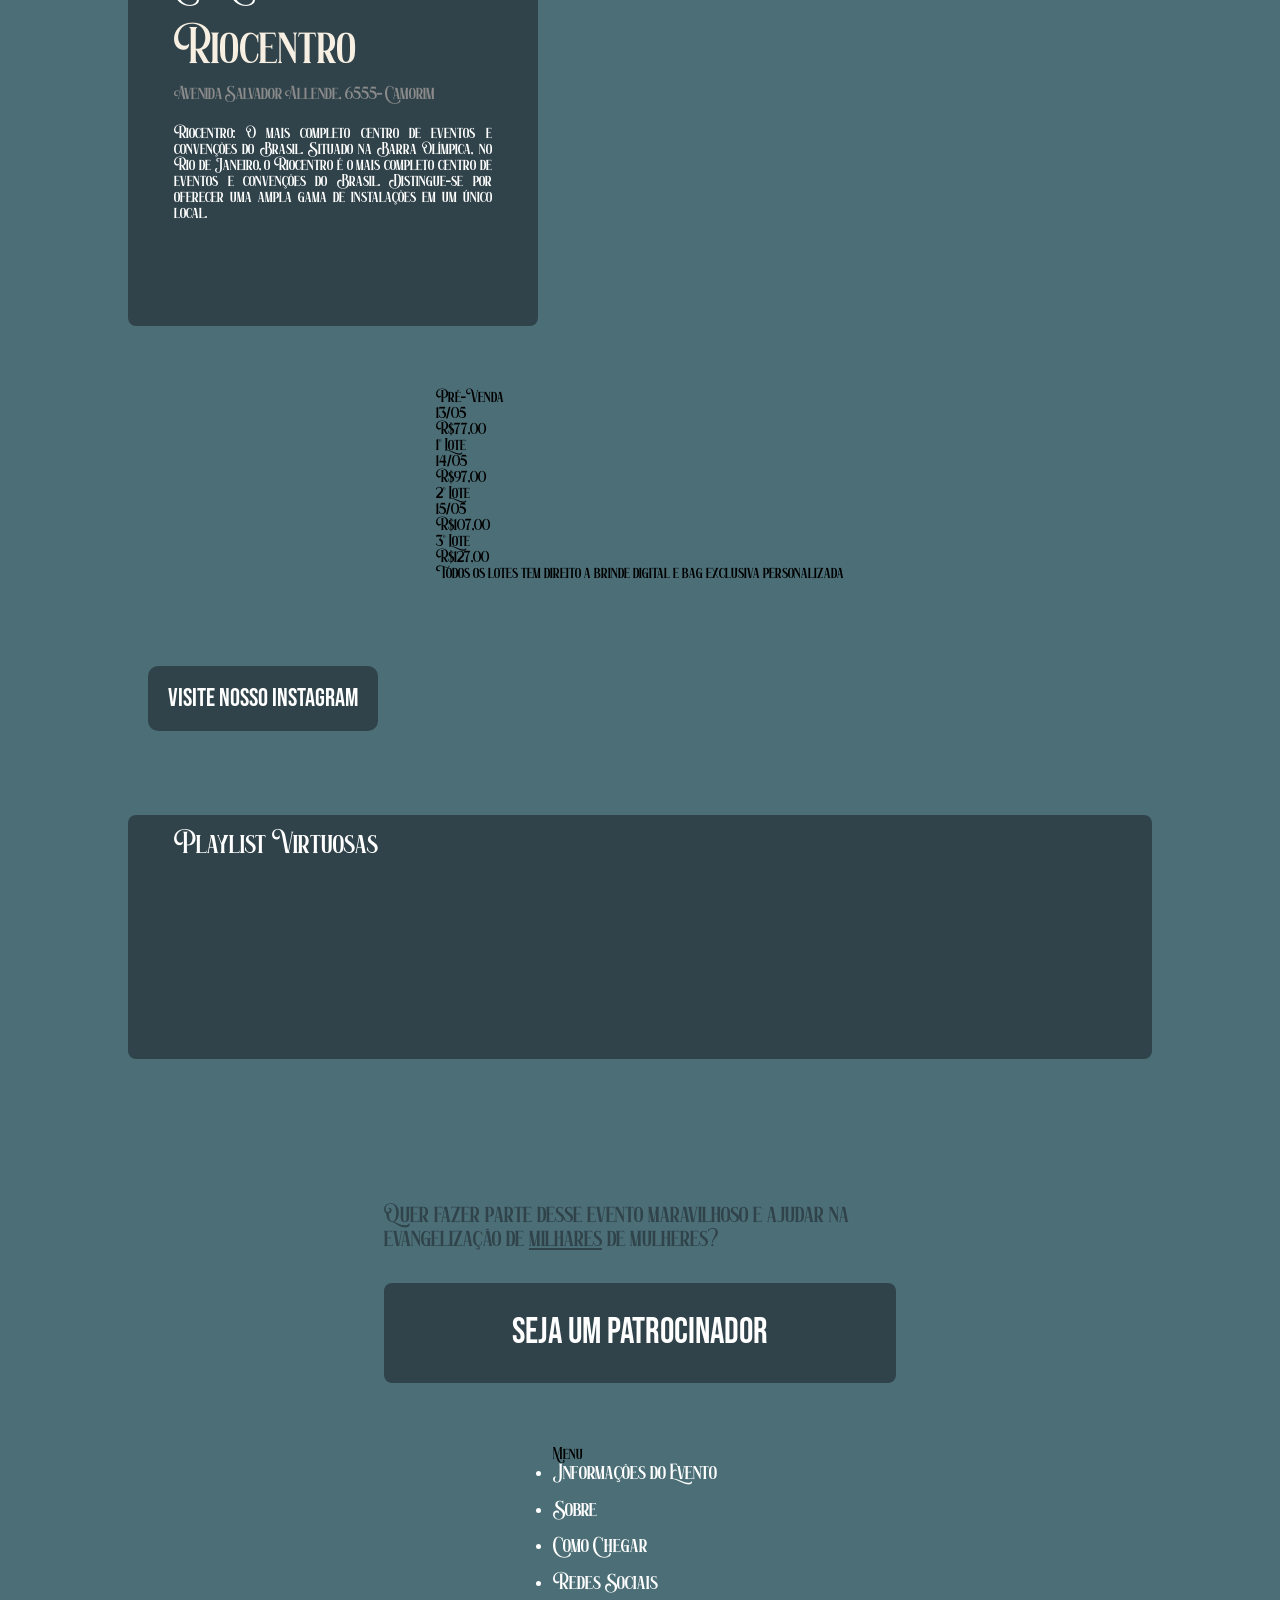
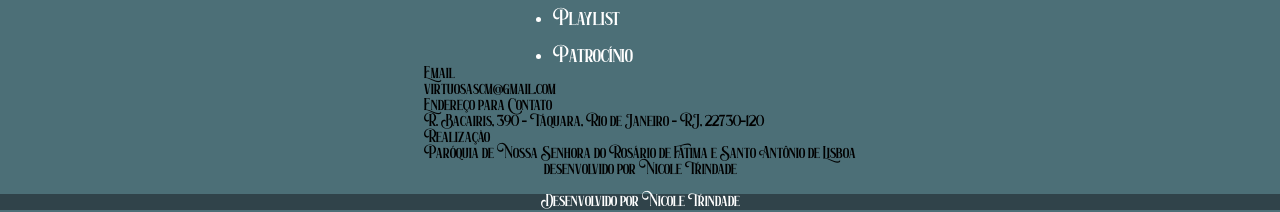
==== commit 32bc55c0: "galelia" ====
--- a/Virtuosas site/index2.html
+++ b/Virtuosas site/index2.html
@@ -204,7 +204,7 @@
             <div>
                 <div>
                     <p>Email</p>
-                    <p>virtuosas@gmail.com</p>
+                    <p>virtuosascm@gmail.com</p>
                 </div>
                 <div>
                     <p>Endereço para Contato</p>
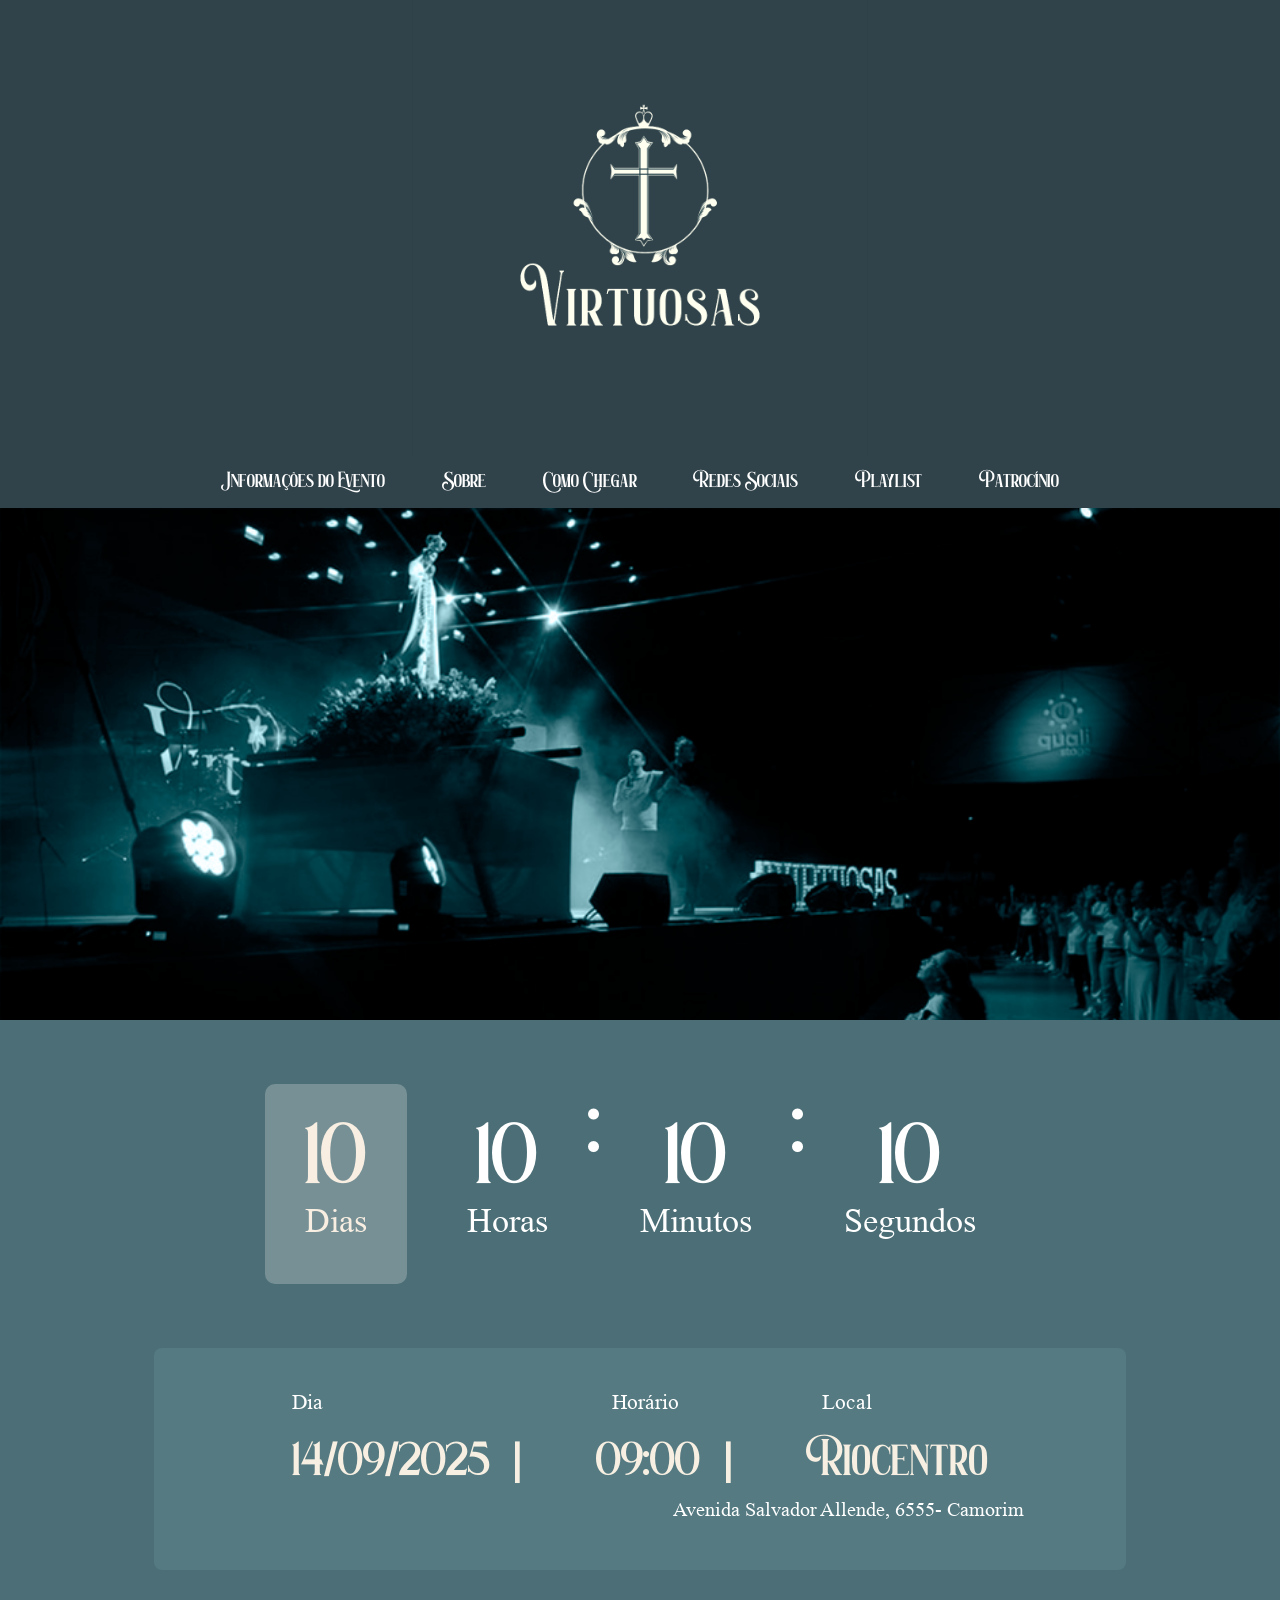
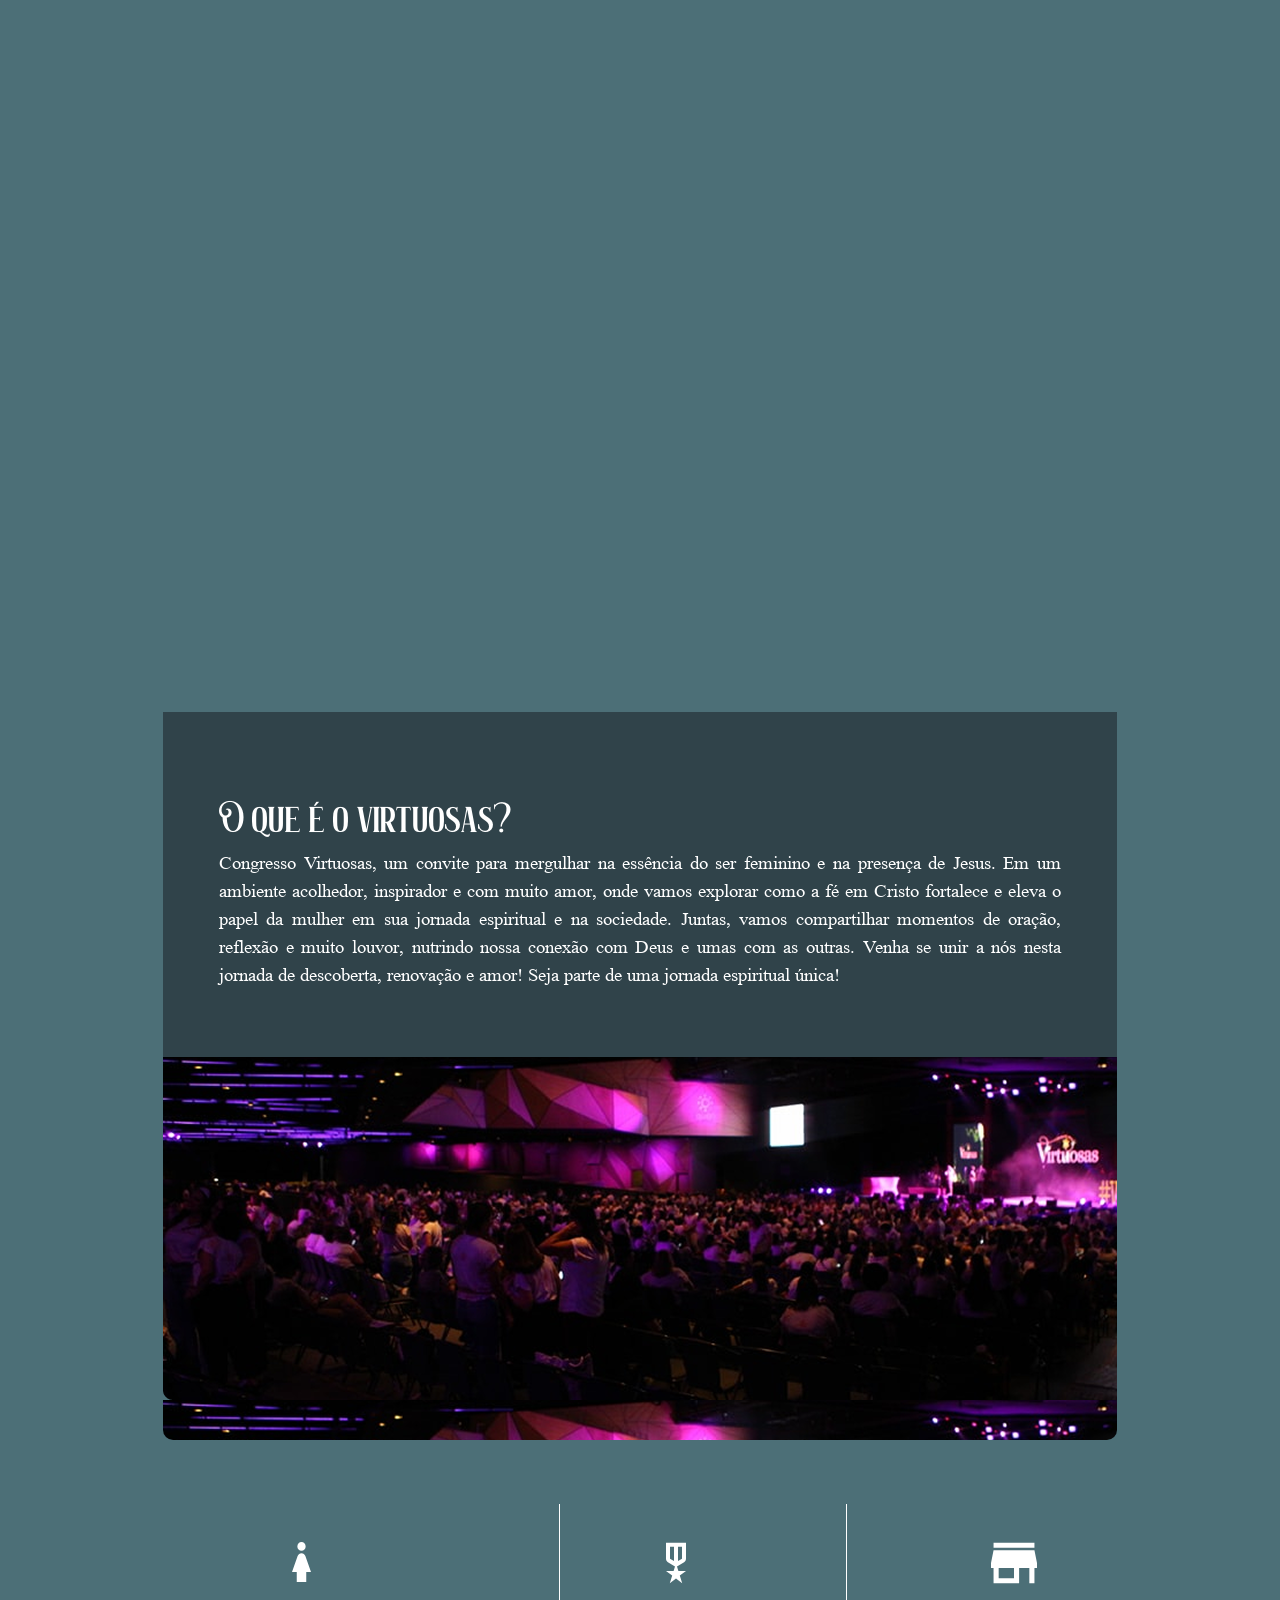
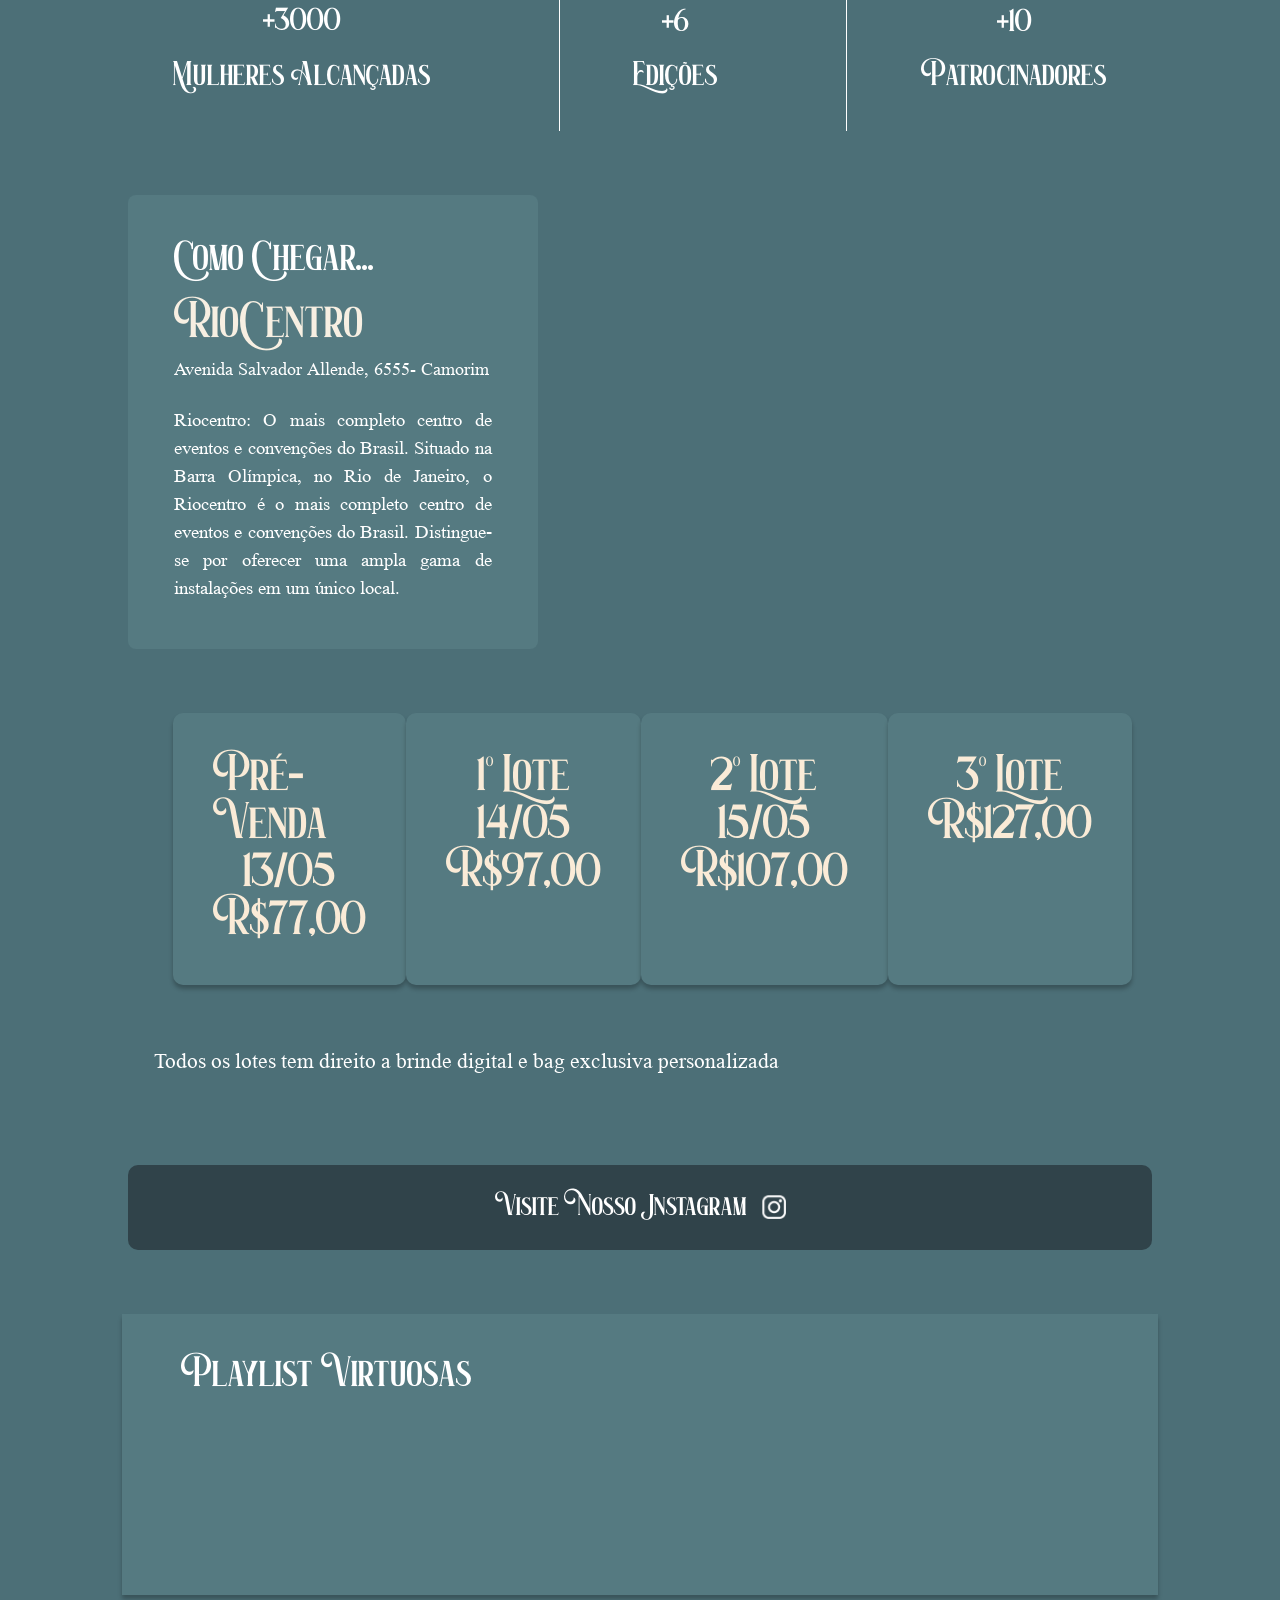
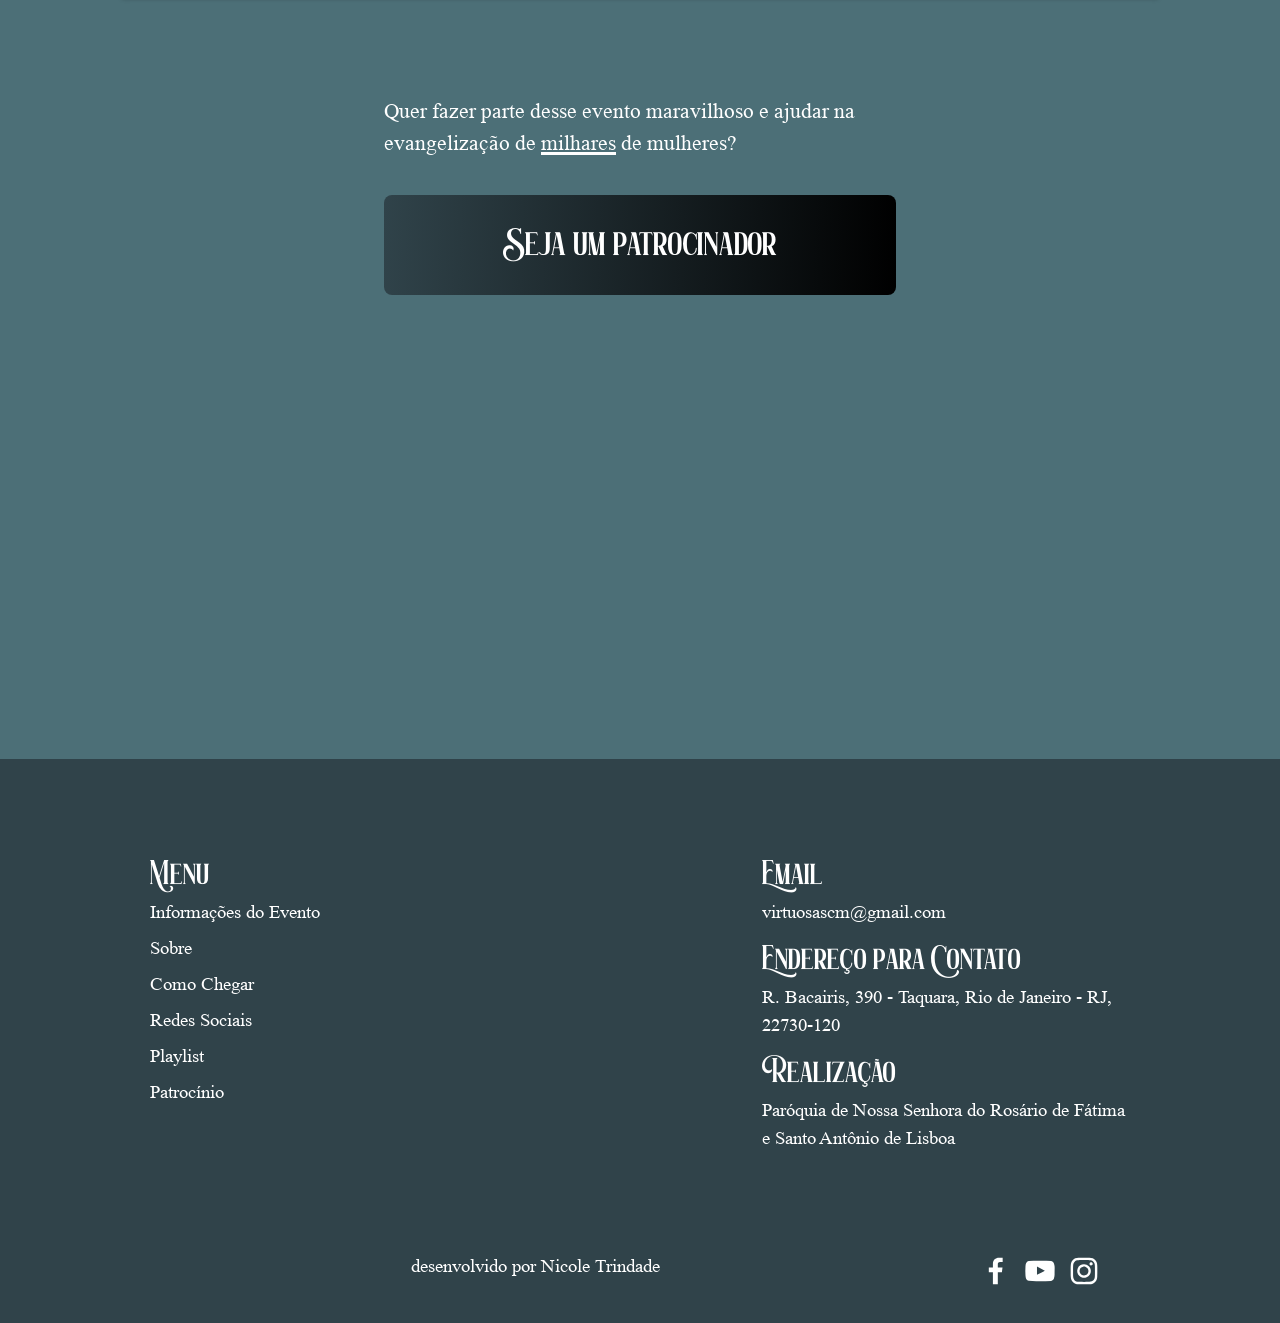
==== commit 97e8a7ed: "80% css pronto" ====
--- a/Virtuosas site/index2.html
+++ b/Virtuosas site/index2.html
@@ -54,8 +54,8 @@
 
         <div class="container-cronometro">
             <div class="container-cronometrodiaslinha"> <p>10</p> <p class="container-cronometrodiaslinhatexto"> Dias</p> </div >
-            <div class="container-cronometrohorariolinha"> <p>10</p> <p class="container-cronometrohorariolinhatexto">Horas</p> </div> <div class="container-cronometrohorariolinha"> : </div>
-            <div class="container-cronometrohorariolinha"> <p>10</p> <p class="container-cronometrohorariolinhatexto">Minutos</p> </div> <div class="container-cronometrohorariolinha"> : </div>
+            <div class="container-cronometrohorariolinha"> <p>10</p> <p class="container-cronometrohorariolinhatexto">Horas</p> </div> <div class="container-cronometrohorariolinha2" > : </div>
+            <div class="container-cronometrohorariolinha"> <p>10</p> <p class="container-cronometrohorariolinhatexto">Minutos</p> </div> <div class="container-cronometrohorariolinha2" > : </div>
             <div class="container-cronometrohorariolinha"> <p>10</p> <p class="container-cronometrohorariolinhatexto">Segundos</p> </div> 
         </div>
 
@@ -63,13 +63,19 @@
 
         <div id="info-evento" class="container-infoevento">
             <div class="container-periodoprinc">            
-                <div class="container-periodo">            
+                <div class="container-periodo" style="margin-left: 0px;">            
                     <p style="margin-left: 0px;" class="container-periodonome">Dia</p>
                     <p class="container-periodoinfo">14/09/2025</p>
                 </div>
+                <p class="container-periodoinfo20">|</p>
+                <div class="container-periodo">
+                    <p class="container-periodonome">Horário</p>
+                    <p class="container-periodoinfo">09:00</p>
+                </div>
+                <p class="container-periodoinfo20">|</p>
                 <div class="container-periodo">
                     <p class="container-periodonome">Local</p>
-                    <p class="container-periodoinfo">| Riocentro</p>
+                    <p class="container-periodoinfo">Riocentro</p>
                 </div>
             </div>
             <div  class="container-infoeventoendereco">
@@ -78,7 +84,7 @@
             
         </div>
         <div>
-            <iframe width="560" height="315" src="https://www.youtube.com/embed/aD5JB2pE4Yg?si=C2p19VK5c5w2KeWx" title="YouTube video player" frameborder="0" allow="accelerometer; autoplay; clipboard-write; encrypted-media; gyroscope; picture-in-picture; web-share" referrerpolicy="strict-origin-when-cross-origin" allowfullscreen>
+            <iframe width="1150" height="600" src="https://www.youtube.com/embed/aD5JB2pE4Yg?si=C2p19VK5c5w2KeWx" title="YouTube video player" frameborder="0" allow="accelerometer; autoplay; clipboard-write; encrypted-media; gyroscope; picture-in-picture; web-share" referrerpolicy="strict-origin-when-cross-origin" allowfullscreen>
                 
             </iframe>
         </div>
@@ -98,17 +104,17 @@
             <div class="fotooqueevirtuosas"></div>
         </div>
         <div class="container-numerosvirtuosas">
-            <div>
+            <div class="container-numerosvirtuosassessao">
                 <img src="src/womanvector.svg" alt="">
                 <p> +3000</p>
                 <p> Mulheres Alcançadas</p>
             </div>
-            <div>
+            <div class="container-numerosvirtuosassessao">
                 <img src="src/medalvector.svg" alt="">
                 <p> +6 </p>
                 <p> Edições</p>
             </div>
-            <div>
+            <div class="container-numerosvirtuosassessao3">
                  <img src="src/marketvector.svg" alt="">
                 <p> +10 </p>
                 <p> Patrocinadores</p>
@@ -119,7 +125,7 @@
         <div id="como-chegar" class="container-chegar">
             <div class="container-chegartexto" >
                 <p class="container-titulorosa" style="margin-bottom: 22px;" >Como Chegar...</p>
-                <p class="container-periodoinfo2"> Riocentro</p>
+                <p class="container-periodoinfo2"> RioCentro</p>
                 <p class="container-infoeventoendereco2" >Avenida Salvador Allende, 6555- Camorim</p>
                 <p class="container-textorosa">Riocentro: O mais completo centro de eventos e convenções do Brasil.
                     Situado na Barra Olímpica, no Rio de Janeiro, o Riocentro é o mais completo centro de eventos e convenções do Brasil. 
@@ -132,38 +138,44 @@
         </div>
 
         <div class="container-inscricoes">
-            <div>
+            <div class="container-ingressovalor">
                 <p>Pré-Venda</p>
                 <p>13/05</p>
                 <p>R$77,00</p>
             </div>
-            <div>
+            <div class="container-ingressovalor">
                 <p>1º Lote</p>
                 <p>14/05</p>
                 <p>R$97,00</p>
             </div>
-            <div>                
+            <div class="container-ingressovalor">                
                 <p>2º Lote</p>
                 <p>15/05</p>
                 <p>R$107,00</p>
             </div>
-            <div>
+            <div class="container-ingressovalor">
                 <p>3º Lote</p>
                 <p></p>
                 <p>R$127,00</p>
             </div>
-            <div>
-                <p>Todos os lotes tem direito a brinde digital e bag exclusiva personalizada</p>
-            </div>
+
+        </div>
+        <div class="container-ingressoinfo">
+            <p>Todos os lotes tem direito a brinde digital e bag exclusiva personalizada</p>
         </div>
 
 
         <div id="redes-sociais" class="container-redessociais">
-                        <rssapp-carousel id="gDvbbXs7ZLaHuRF5"> </rssapp-carousel>
+            <rssapp-carousel id="gDvbbXs7ZLaHuRF5"> </rssapp-carousel>
             <script src="https://widget.rss.app/v1/carousel.js" type="text/javascript" async>
             </script>
             <div class="container-insta">
-                <a class="button-Insta" href="https://www.instagram.com/virtuosascm/">Visite Nosso Instagram</a>
+                <a class="button-insta" href="https://www.instagram.com/virtuosascm/">
+                    <p>Visite Nosso Instagram </p>
+                    <img style="height: 24px;" src="src/insta-menor.svg" alt="">
+                </a>
+                
+                
             </div>
         </div>
 
@@ -187,48 +199,49 @@
          </div>
         
         
-         <div class="container-footer">
-            <div>
-                <p>Menu</p>
-                <nav class="">
-                    <ul class="">
-                        <li><a class="item-listamenu"  href="#info-evento">Informações do Evento</a></li>
-                        <li><a class="item-listamenu" href="#sobre">Sobre</a></li>
-                        <li><a class="item-listamenu" href="#como-chegar">Como Chegar</a></li>
-                        <li><a class="item-listamenu" href="#redes-sociais">Redes Sociais</a></li>
-                        <li><a class="item-listamenu" href="#playlist">Playlist</a></li>
-                        <li><a class="item-listamenu" href="#patrocinio">Patrocínio</a></li>
+        <div class="container-footer">
+            <div class="container-footercl1">
+                <p class="container-footercltitle">Menu</p>
+                <nav>
+                    <ul class="container-listamenuft">
+                        <li><a class="item-listamenuft" href="#info-evento">Informações do Evento</a></li>
+                        <li><a class="item-listamenuft" href="#sobre">Sobre</a></li>
+                        <li><a class="item-listamenuft" href="#como-chegar">Como Chegar</a></li>
+                        <li><a class="item-listamenuft" href="#redes-sociais">Redes Sociais</a></li>
+                        <li><a class="item-listamenuft" href="#playlist">Playlist</a></li>
+                        <li><a class="item-listamenuft" href="#patrocinio">Patrocínio</a></li>
                     </ul>
                 </nav>
             </div>
+            <div class="container-footercl2">
+                <div>
+                    <p class="container-footercltitle" >Email</p>
+                    <p class="container-footercldesc">virtuosascm@gmail.com</p>
+                </div>
+                <div>
+                    <p class="container-footercltitle" >Endereço para Contato</p>
+                    <p class="container-footercldesc" >R. Bacairis, 390 - Taquara, Rio de Janeiro - RJ, 22730-120</p>
+                </div>
+                <div>
+                    <p class="container-footercltitle" >Realização</p>
+                    <p class="container-footercldesc" >Paróquia de Nossa Senhora do Rosário de Fátima e Santo Antônio de Lisboa</p>
+                </div>
+
+            </div>
             <div>
-                <div>
-                    <p>Email</p>
-                    <p>virtuosascm@gmail.com</p>
-                </div>
-                <div>
-                    <p>Endereço para Contato</p>
-                    <p>R. Bacairis, 390 - Taquara, Rio de Janeiro - RJ, 22730-120</p>
-                </div>
-                <div>
-                    <p>Realização</p>
-                    <p>Paróquia de Nossa Senhora do Rosário de Fátima e Santo Antônio de Lisboa</p>
-                </div>
-
-            </div>
-            <div>
-                <div>
-                    <p>desenvolvido por Nicole Trindade</p>
-                    <div>
-                        <img src="" alt="">
-                        <img src="" alt="">
-                        <img src="" alt="">
-                    </div>
-                </div>
-            </div>
-        </div>
-        <p style="background-color: #30434A; color: white; text-align: center;"> Desenvolvido por Nicole Trindade</p>
+
+        </div>
+        
     </div>
+    <div class="container-footerdev">
+        <p class="footerdev"> desenvolvido por Nicole Trindade</p>
+            <div class="footerdevicons">
+                <img style="height: 32px;" src="src/facebook.svg" alt="">
+                <img style="height: 32px;" src="src/youtube.svg" alt="">
+                <img style="height: 32px;" src="src/instagram.svg" alt="">
+            </div>
+    </div>
+
     <script async src="//www.instagram.com/embed.js"></script>
     <script src="script.js"></script>
     <script>
--- a/Virtuosas site/style2.css
+++ b/Virtuosas site/style2.css
@@ -91,6 +91,7 @@
     font-weight: 400;
     line-height: normal;
     height: 40px;
+    padding-bottom: 12px;
     display: flex; /* Adiciona flexbox para alinhar itens horizontalmente */
     align-items: center; /* Alinha verticalmente o conteúdo ao centro */
     justify-content: center; /* Centraliza o menu no desktop */
@@ -182,33 +183,50 @@
 .container-cronometro{
     display: flex;
     flex-direction: row;
+    margin-bottom: 0;
     height: 200px;
 }
 .container-cronometrodiaslinha{
     display: flex;
     flex-direction: column;
+    justify-content: center;
     background-color: rgba(217, 217, 217, 0.3);
+    padding: 40px;
+    border-radius: 10px;
+    margin-right: 20px;
+    margin-bottom: 0;
+    color: #F8EEE2;
+    font-size: 6.8vw;
+}
+.container-cronometrodiaslinhatexto{
+    font-family: 'Himalaya';
+    margin-bottom: 0;
+    font-size: 4vw;
+}
+.container-cronometrohorariolinha{
+    display: flex;
+    flex-direction: column;
+    align-items: center;
+    justify-content: center;
+    color: white;
     padding: 20px;
     margin-right: 20px;
-    color: #F8EEE2;
+    margin-left: 20px;
+    margin-bottom: 0;
     font-size: 6.8vw;
-}
-.container-cronometrodiaslinhatexto{
-    font-family: 'Himalaya';
-    font-size: 4vw;
-}
-.container-cronometrohorariolinha{
-    display: flex;
-    flex-direction: column;
-    color: white;
-    height: 18vw;
-    padding: 20px;
-    margin-right: 20px;
+
+}
+.container-cronometrohorariolinha2{
+    display: flex;
+    flex-direction: column;
+    color: white;
+    margin-bottom: 0;
     font-size: 6.8vw;
 
 }
 .container-cronometrohorariolinhatexto{
     font-family: 'Himalaya';
+    margin-bottom: 0;
     font-size: 4vw;
 }
 .faltamtexto{
@@ -257,87 +275,86 @@
     background-color: white; /* Cor rosa da barra */
     transition: width 2s ease-in-out; /* Animação de 2 segundos para o crescimento da barra */
 }  
-.container-inscr{
-    display: flex;
-    flex-direction: column;
-    width: 100%;
-    gap: 20px;
-}
-.container-inscritas{
-    display: flex;
-    flex-direction: column;
-    align-items: center;
-    gap: 8px;
-    width: 100%;
-}
-.numero-insc{
-    font-size: 24px;
-    color: white;
-
-}
-.button-inscr{
-    display: flex;
-    flex-direction: column;
-    text-decoration: none;
+/*INSCRICOES*/
+
+.container-inscricoes{
+    display: flex;
+    flex-direction: row;
+    width: 73vw;
+    justify-content: space-between;
+}
+.container-ingressovalor{
+    display: flex;
+    flex-direction: column;
+    align-items: center;
+    box-shadow: 0 4px 4px rgba(0, 0, 0, 0.25);
+    color: antiquewhite;
+    background-color: #557A81;
+    font-size: 48px;
+    padding: 40px;
+    border-radius: 10px;
+
+}
+.container-ingressoinfo{
+    display: flex;
+    flex-direction: row;
+    align-self: flex-start;
+    margin-left: 12vw;
     font-size: 2.5vw;
-    justify-content: center;
-    align-items: center;
-    height: 6.94vw;
-    width: 41.38vw;
-    background-color: white;
-    border-radius: 0.55vw;
-    color: white;
-    font-family: 'Bebas Neue';
-}
-@media (max-width: 786px) {
-    .button-inscr{
-        display: flex;
-        flex-direction: column;
-        text-decoration: none;
-        font-size: 24px;
-        justify-content: center;
-        align-items: center;
-        height: 60px;
-        width: 70%;
-        background-color: white;
-        border-radius: 8px;
-        color: white;
-        font-family: 'Bebas Neue';
-    }
-    }
-
+    font-family: 'Himalaya';
+    color: white;
+}
 /* INFORMACOES DO EVENTO */
 
 .container-infoevento{
     display: flex;
     flex-direction: column;
-    background-color: #30434A;
-    padding: 42px 12.5vw 42px 12.5vw;
+    background-color: #557A81;
+    padding: 42px 8vw 42px 8vw;
+    width: 60vw;
     border-radius: 8px;
 
 }
+.container-periodo{
+    display: flex;
+    flex-direction: column;
+    margin-left:50px;
+}
 .container-periodonome{
-    font-size: 24px;
+    display: flex;
+    font-size: 32px;
     margin-bottom: 16px;
+    font-family: 'Himalaya';
     margin-left: 16px;
     color: white;
 }
+
 .container-periodoinfo{
-
     font-size: 48px;
     color: #f7efe2;
-
-}
+}
+
+.container-periodoinfo20{
+    display: flex;
+    flex-direction: column;
+    align-self: flex-end;
+    padding: 0 2vw 0 2vw;
+    font-size: 48px;
+    color: #f7efe2;
+}
+
 .container-periodoprinc{
     display: flex;
     flex-direction: row;
+    justify-content: center;
 }
 
 .container-infoeventoendereco{
     display: flex;
     flex-direction: row;
-    font-size: 20px;
-    color: #8B8B8B;
+    font-size: 30px;
+    font-family: 'Himalaya';
+    color: white;
     margin-top: 12px;
     align-self: flex-end;
 }
@@ -441,6 +458,7 @@
     display: flex;
     flex-direction: column;
     justify-content: center;
+    align-items: center;
 }
 .container-fundooqueevirtuosas{
     width: 80%;
@@ -450,36 +468,38 @@
     border-radius: 8px;
 }
 .fotooqueevirtuosas{
+    display: flex;
     background-image: url('src/Oqeovirtuosas.png');
-    height: 400px;
+    height: 343px;
+    width: 73vw;
+    padding: 32px 10px 8px 10px;
+    border-radius: 0  0 10px 10px;
 }
 .container-oqueevirtuosas{
     display: flex;
     flex-direction: column;
     justify-content: center;
     align-items:flex-start;
-    
-    width: 50%;
+    width: 73vw;
     height: 305px;
-    margin: 10px;
-    color: white;
-    
+    margin: 10px 10px 0 10px;
+    padding: 32px 10px 8px 10px;
+    color: white;   
     background-color: #30434A;
-    border-radius: 8px;
 }
 .container-titulorosa{
-    font-size: 32px;
     padding: 0 3.61vw 0 3.61vw;
     color: white;
     margin-bottom: 12px;
-    font-size: 2.22vw;
+    font-size: 3.1vw;
     
 }
 .container-textorosa{
     font-size: 16px;
     text-align: justify;
+    font-family: 'Himalaya';
     padding: 0 3.61vw 0 3.61vw;
-    font-size: 16px;
+    font-size: 28px;
 }
 
 @media (max-width:786px) {
@@ -533,7 +553,35 @@
         
     }
 
-
+/* NUMEROS VIRTUOSAS */
+.container-numerosvirtuosas{
+    display: flex;
+    flex-direction: row;
+    justify-content: space-between;
+    width: 73vw;
+    color: white;
+}
+.container-numerosvirtuosassessao{
+    display: flex;
+    flex-direction: column;
+    height: 150px;
+    border-right: 1px solid white;
+    justify-content: space-between;
+    padding: 3vw 10vw 3vw 0;
+    align-items: center;
+    color: white;
+    font-size: 32px;
+}
+.container-numerosvirtuosassessao3{
+    display: flex;
+    flex-direction: column;
+    justify-content: space-between;
+    height: 150px;
+    padding: 3vw 0 3vw 0;
+    align-items: center;
+    color: white;
+    font-size: 32px;
+}
 
 /* COMO CHEGAR */
 .container-chegar{
@@ -550,7 +598,7 @@
 
 }
 .container-chegartexto{
-    background-color: #30434A;
+    background-color: #557A81;
     color: white;
     display: flex;
     flex-direction: column;
@@ -562,8 +610,9 @@
 .container-infoeventoendereco2{
     display: flex;
     flex-direction: row;
-    font-size: 1.38vw;
-    color: #8B8B8B;
+    font-size: 2.1vw;
+    color: white;
+    font-family: 'Himalaya';
     margin-top: 12px;
     margin-bottom: 22px;
     padding: 0 3.61vw 0 3.61vw;
@@ -615,74 +664,6 @@
 
 }
 
-
-
-
-
-/* ITENS PROIBIDOS */
-.container-itens{
-
-    width: 80%;
-}
-.container-itenstitulo{
-    display: flex;
-    padding: 0 52px 0 52px;
-    margin-bottom: 32px;
-    gap: 10px;
-    flex-direction: row;
-    font-size: 32px;
-    color: #f7efe2;
-}
-.container-listaproibidos{
-    display: flex;
-    flex-direction: row;
-    gap: 10%;
-}
-.container-itenslista{
-    padding: 0 3.61vw 0 3.61vw;
-    width: 45%;
-}
-ul{
-    display: flex;
-    flex-direction: column;
-    gap: 16px;
-    list-style-type: disc;
-    padding-right: 10px;
-    color: white;
-}
-@media (max-width:786px) {
-    .container-itens{
-        width: 95vw;
-    }
-
-    .container-listaproibidos{
-        display: flex;
-        flex-direction: column;
-        gap: 16px;
-    }
-    .container-itenslista{
-        
-        width: 95%;
-    }
-    .container-itenstitulo{
-        display: flex;
-        padding: 0;
-        margin-bottom: 32px;
-        flex-direction: row;
-        font-size: 6.4vw;
-        color: #f7efe2;
-    }
-}
-@media (max-width:440px) {
-    .container-itenstitulo{
-        display: flex;
-        padding: 0;
-        margin-bottom: 32px;
-        flex-direction: row;
-        font-size: 32px;
-        color: #f7efe2;
-    }
-}
 
 
 /* REDES SOCIAIS */
@@ -785,6 +766,8 @@
 .image-container:hover .overlay {
     opacity: 1; /* Mostra a sobreposição ao passar o mouse */
 }
+
+/* INSTAGRAM */
 .container-instagramtotal{
     display: flex;
     flex-direction: row;
@@ -801,75 +784,20 @@
 
     }
 
-
-    .container-instagramvirt{
-        width: 100%;
-        display: flex;
-        flex-direction: column;
-        justify-content: center;
-        align-items: center;
-        background-color: #FFE8F0;
-        border-radius: 8px;
-        
-    }
-    .container-instagramparo{
-        width: 100%;
-        display: flex;
-        flex-direction: column;
-        justify-content: center;
-        align-items: center;
-        background-color: #30434A;
-        border-radius: 8px;
-    
-    }
-    .button-instavirt{
-        display: flex;
-        flex-direction: row;
-        justify-content: center;
-        align-items: center;
-        gap: 8px;
-        width: 90%;
-        height: 17.77vw;
-        background-color: #30434A;
-        text-decoration: none;
-        color: white;
-        font-family: 'Bebas Neue';
-        font-size: 5.33vw;
-        border-radius: 8px;
-        margin-bottom: 32px;
-    }
-    .button-instaparo{
-        display: flex;
-        flex-direction: row;
-        justify-content: center;
-        gap: 8px;
-        align-items: center;
-        width: 90%;
-        height: 17.77vw;
-        background-color: #F6CFA0;
-        text-decoration: none;
-        color: white;
-        font-family: 'Bebas Neue';
-        font-size: 5.33vw;
-        border-radius: 8px;
-        margin-bottom: 32px;
-    
-    }
-    .logo-insta-button{
-        height: 8.88vw;
-    }
-    
-}
-
-/* INSTAGRAM */
+}
+
 .container-insta{
     display: flex;
 }
-.button-Insta{
-    display: flex;
-    margin: 20px;
-    font-family: 'Bebas Neue';
-    font-size: 25px;
+.button-insta{
+    display: flex;
+    justify-content: center;
+    align-items: center;
+    gap: 15px;
+    margin: 20px 0 0 0;
+    width: 98%;
+    height: 3.5vw;
+    font-size: 28px;
     background-color: #30434A;
     border-radius: 10px;
     color: white;
@@ -888,8 +816,9 @@
 .container-spotify{
     display: flex;
     flex-direction: column;
-    background-color: #30434A;
-    border-radius: 8px;
+    background-color: #557A81;
+    box-shadow: 0 4px 4px rgba(0, 0, 0, 0.25);
+    padding: 2vw 0 0 1vw;
     width: 80%;
 
 }
@@ -925,13 +854,15 @@
     z-index: 1; /* Coloca o conteúdo acima das imagens */
     display: flex;
     flex-direction: column;
-    margin-top: 80px;
+    margin-top: 40px;
+    margin-bottom: 400px;
     width: 40%;
 }
 .container-textopatrocionio {
-    color: #30434A;
+    color: white;
     margin-bottom: 32px;
-    font-size: 24px;
+    font-family: 'Himalaya';
+    font-size: 2.5vw;
 }
 .button-patrocinador {
     display: flex;
@@ -939,8 +870,7 @@
     align-items: center;
     height: 100px;
     border-radius: 8px;
-    background: #30434A;
-    font-family: 'Bebas Neue';
+    background: linear-gradient(92deg, #30434A 0%, #000 100%);    
     color: white;
     text-decoration: none;
     font-size: 36px;
@@ -980,15 +910,80 @@
 /* RODAPE*/
 .container-footer{
     display: flex;
-    flex-direction: column;
-    justify-content: center;
-    align-items: center;   
+    flex-direction: row;
+    background-color: #30434A;
+    padding: 100px 150px;   
+}
+.container-footercl1{
+    display: flex;
+    flex-direction: column;
+    color: white;
+}
+.container-footercl2{
+    display: flex;
+    flex-direction: column;
+    gap: 15px;
+    padding-left:400px ;
+    color: white;
+}
+.container-footercltitle{
+    color: white;
+    font-size: 32px;
+    margin-bottom: 10px;
+}
+.container-footercldesc{
+    color: white;
+    font-family: 'Himalaya';
+    font-size: 28px;
+}
+.container-listamenuft{
+    display: flex;
+    width: 212.425px;
+    flex-direction: column;
+    justify-content: center;
+    align-items: flex-start;
+    gap: 8px;
+}
+
+.item-listamenuft{
+    color: white;
+    font-family: 'Himalaya';
+    font-size: 28px;
+    font-style: normal;
+    font-weight: 400;
+    line-height: normal;
+    text-decoration: none;
+
 }
 .texto-footer{
     text-decoration: none;
     color: #B8B8B8;
 
 }
-
-
-
+.container-footerdev{
+    display: flex;
+    flex-direction: row;
+    width: 100%;
+    justify-content: flex-end;
+    background-color: #30434A; 
+}
+.footerdevicons{
+    display: flex;
+    flex-direction: row;
+    margin-right: 180px;
+    gap:12px;
+
+
+}
+.footerdev{
+    display: flex;
+    background-color: #30434A; 
+    color: white; 
+    font-family: 'Himalaya';
+    font-size: 28px;
+    margin-right: 320px;
+    padding-bottom: 40px;
+}
+
+
+
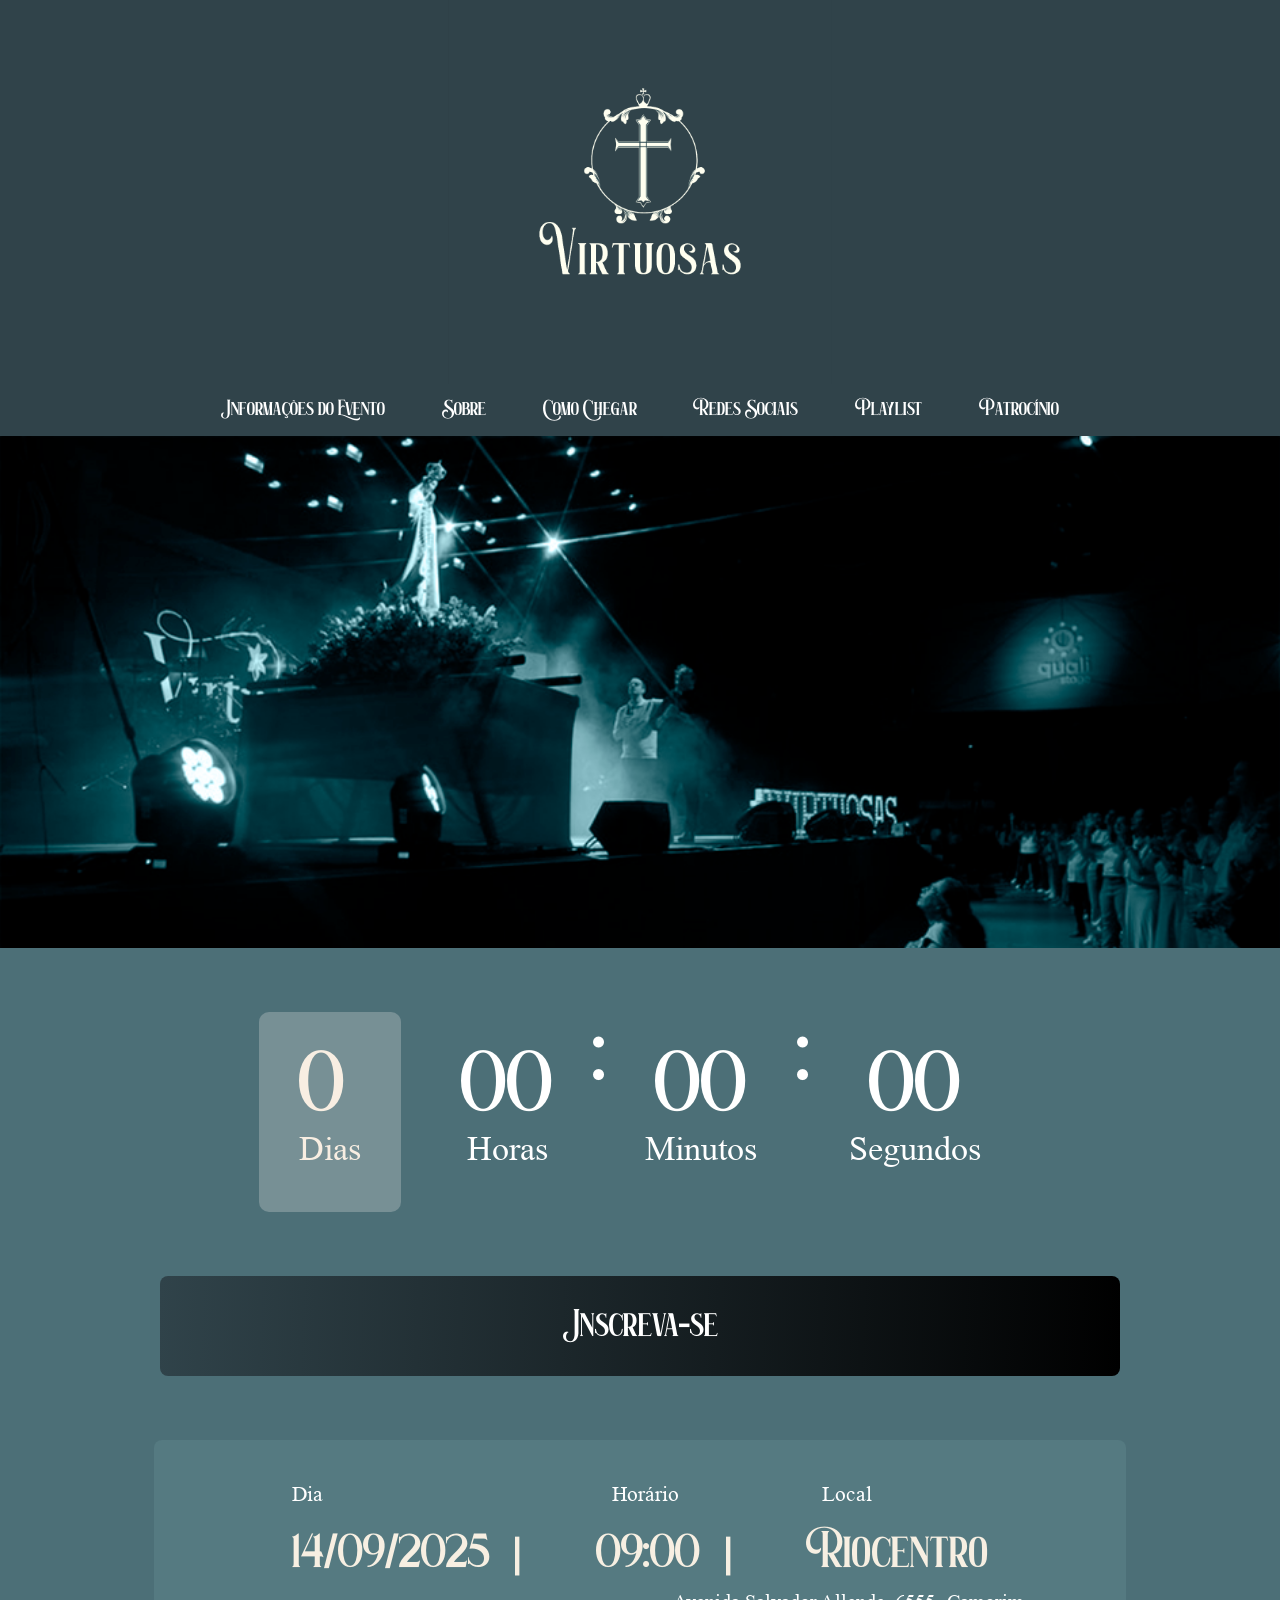
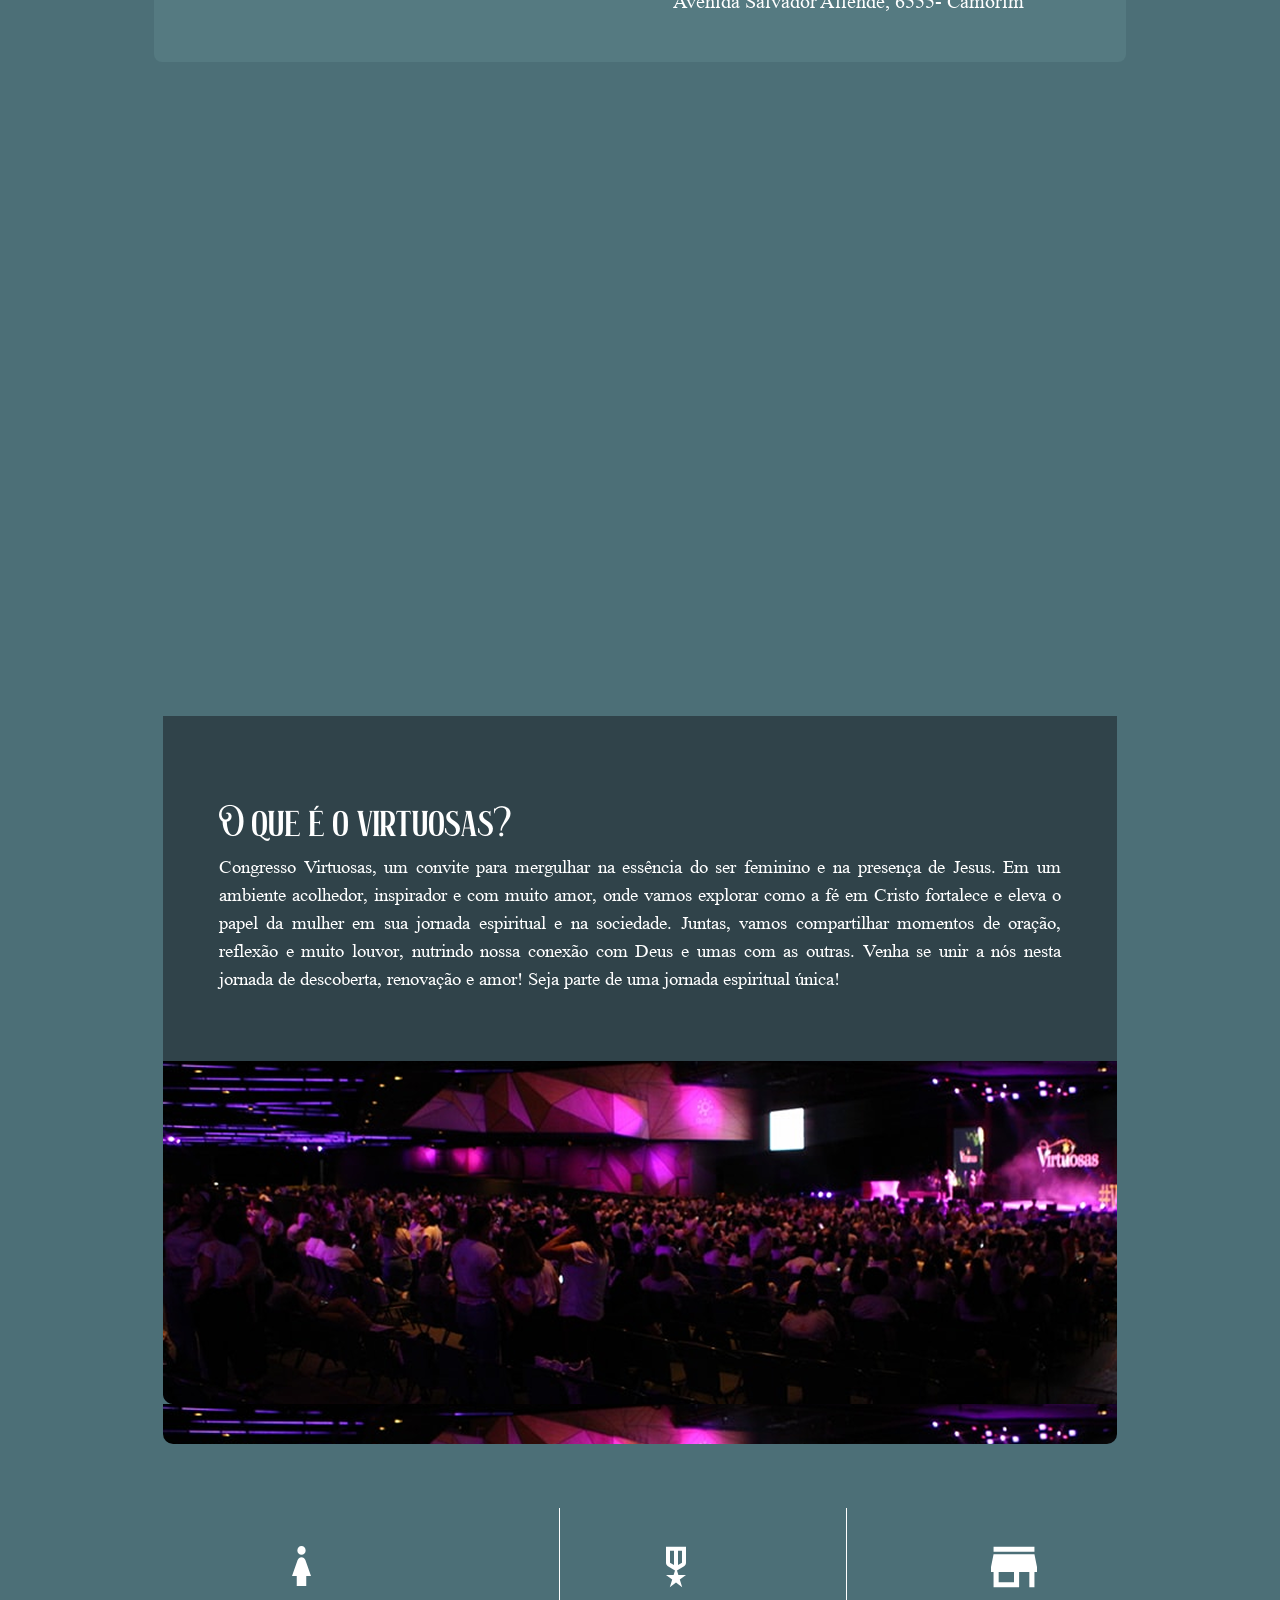
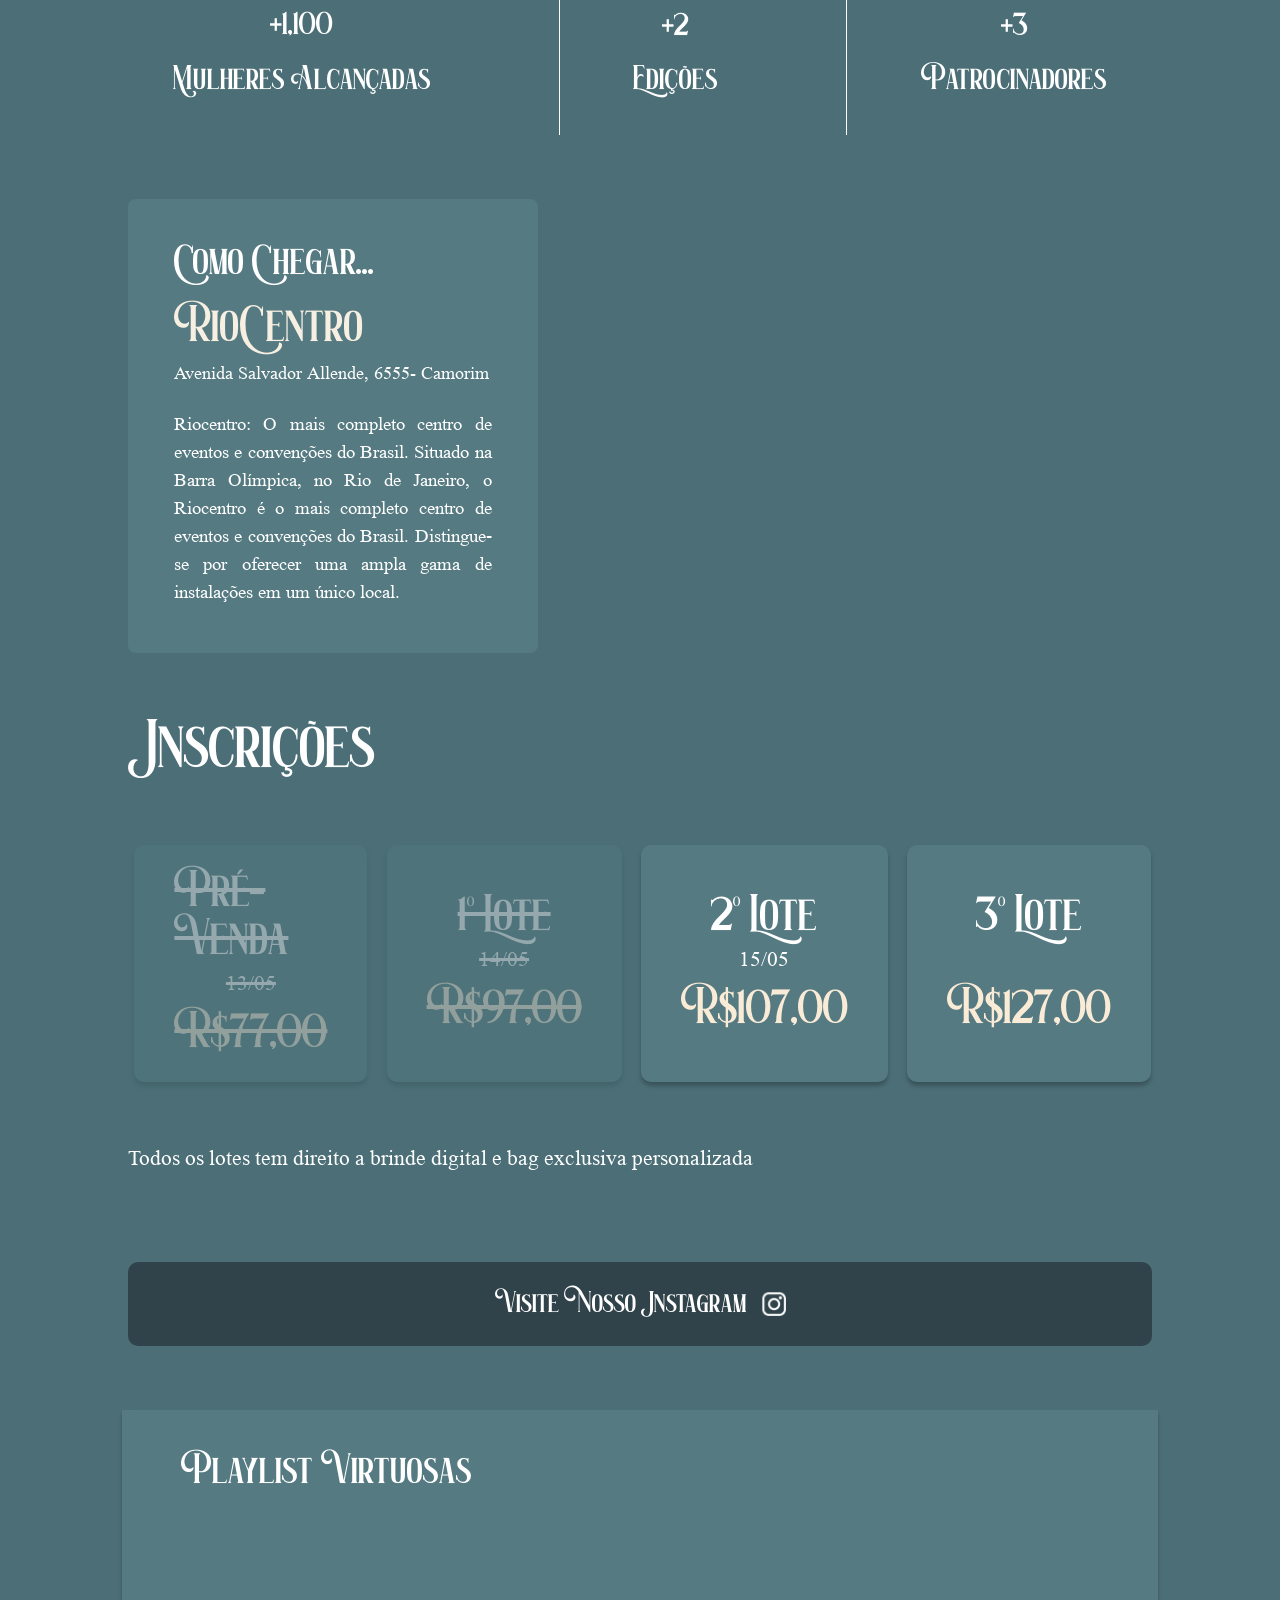
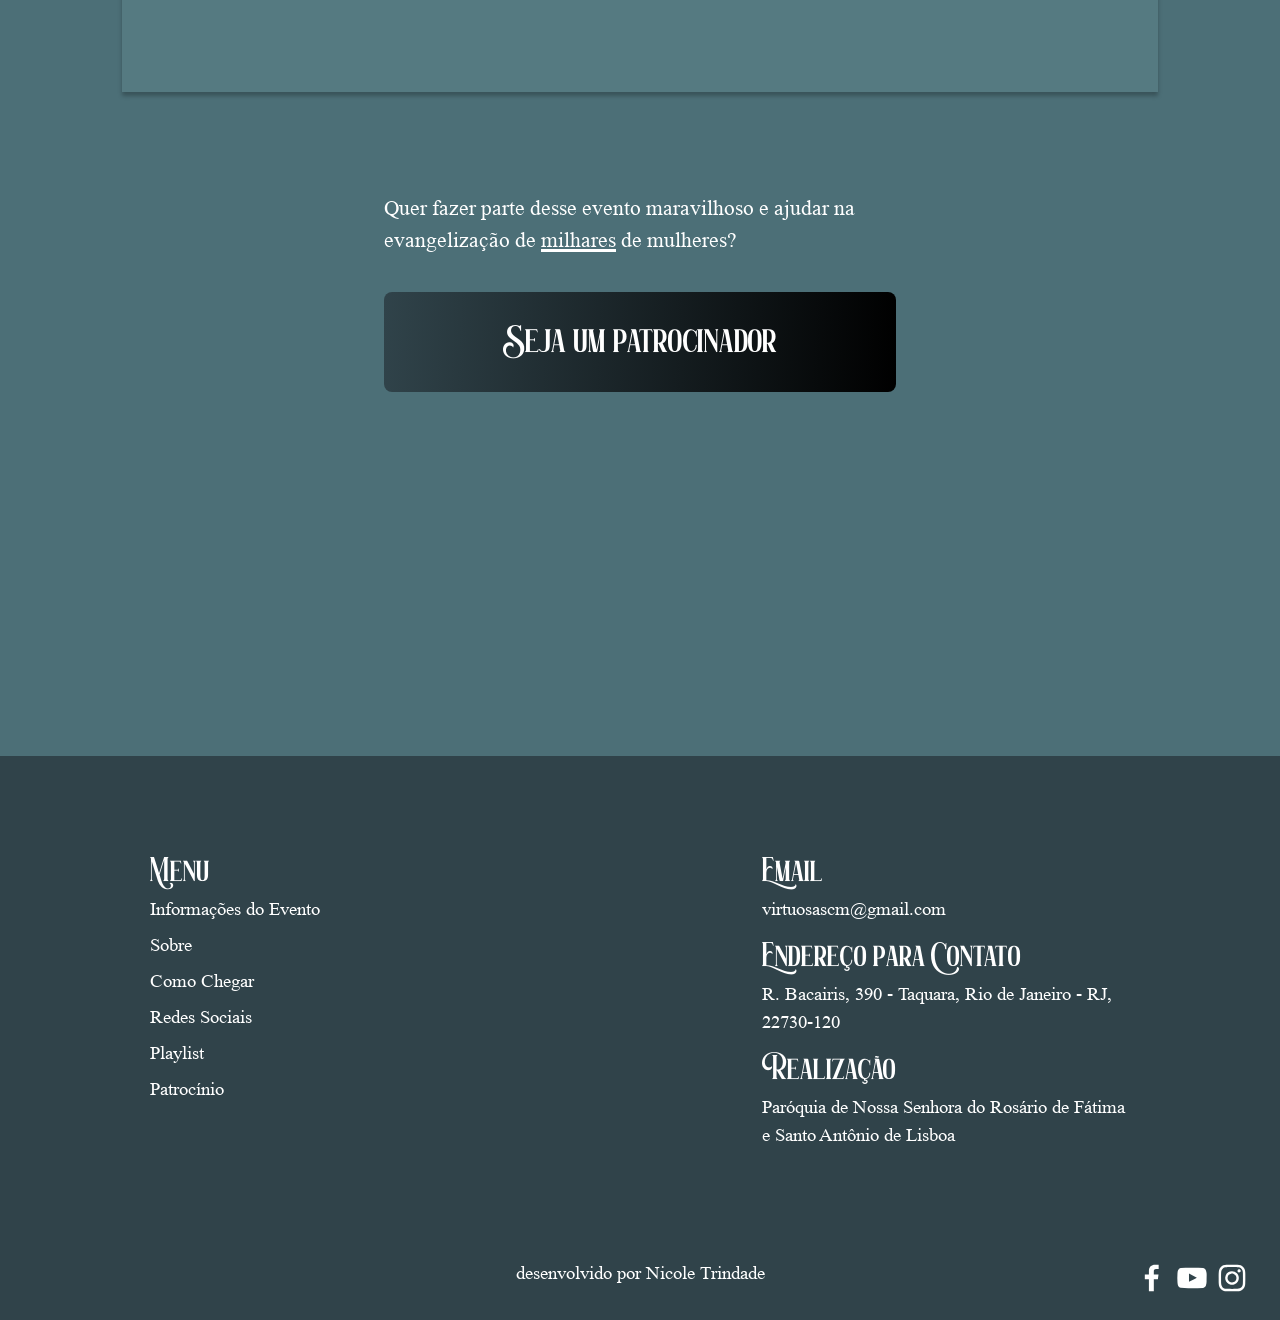
==== commit 76fc0b03: "links adicionados" ====
--- a/Virtuosas site/index2.html
+++ b/Virtuosas site/index2.html
@@ -21,12 +21,13 @@
 
   gtag('config', 'G-4SK94B788N');
 </script>
+
 </head>
 
 <body >
     <div class="container-body">
         <div id="topo" class="container-Head">
-            <img class="logo-imagem" style="height: 456px;" src="src/virtuosaslogo2.png" alt="virtuosas logo">
+            <img class="logo-imagem" src="src/virtuosaslogo2.png" alt="virtuosas logo">
             <div class="menu-icon" onclick="toggleMenu()">☰</div>
         </div>
     
@@ -53,12 +54,15 @@
         </div>
 
         <div class="container-cronometro">
-            <div class="container-cronometrodiaslinha"> <p>10</p> <p class="container-cronometrodiaslinhatexto"> Dias</p> </div >
-            <div class="container-cronometrohorariolinha"> <p>10</p> <p class="container-cronometrohorariolinhatexto">Horas</p> </div> <div class="container-cronometrohorariolinha2" > : </div>
-            <div class="container-cronometrohorariolinha"> <p>10</p> <p class="container-cronometrohorariolinhatexto">Minutos</p> </div> <div class="container-cronometrohorariolinha2" > : </div>
-            <div class="container-cronometrohorariolinha"> <p>10</p> <p class="container-cronometrohorariolinhatexto">Segundos</p> </div> 
-        </div>
-
+            <div class="container-cronometrodiaslinha"> <p id="dias">00</p> <p class="container-cronometrodiaslinhatexto"> Dias</p> </div >
+            <div class="container-cronometrohorariolinha"> <p id="horas">00</p> <p class="container-cronometrohorariolinhatexto">Horas</p> </div> <div class="container-cronometrohorariolinha2" > : </div>
+            <div class="container-cronometrohorariolinha"> <p id="minutos">00</p> <p class="container-cronometrohorariolinhatexto">Minutos</p> </div> <div class="container-cronometrohorariolinha2" > : </div>
+            <div class="container-cronometrohorariolinha"> <p id="segundos">00</p> <p class="container-cronometrohorariolinhatexto">Segundos</p> </div> 
+        </div>
+        <div>
+            <a class="button-inscrevase" href="https://www.e-inscricao.com/congresso-de-mulheres-virtuosas/virtuosas">Inscreva-se</a>
+
+        </div>
 
 
         <div id="info-evento" class="container-infoevento">
@@ -84,7 +88,7 @@
             
         </div>
         <div>
-            <iframe width="1150" height="600" src="https://www.youtube.com/embed/aD5JB2pE4Yg?si=C2p19VK5c5w2KeWx" title="YouTube video player" frameborder="0" allow="accelerometer; autoplay; clipboard-write; encrypted-media; gyroscope; picture-in-picture; web-share" referrerpolicy="strict-origin-when-cross-origin" allowfullscreen>
+            <iframe class="container-youtube" width="1150" height="600" src="https://www.youtube.com/embed/aD5JB2pE4Yg?si=C2p19VK5c5w2KeWx" title="YouTube video player" frameborder="0" allow="accelerometer; autoplay; clipboard-write; encrypted-media; gyroscope; picture-in-picture; web-share" referrerpolicy="strict-origin-when-cross-origin" allowfullscreen>
                 
             </iframe>
         </div>
@@ -106,21 +110,21 @@
         <div class="container-numerosvirtuosas">
             <div class="container-numerosvirtuosassessao">
                 <img src="src/womanvector.svg" alt="">
-                <p> +3000</p>
-                <p> Mulheres Alcançadas</p>
+                <p id="numero-mulheres" >+3000</p>
+                <p>Mulheres Alcançadas</p>
             </div>
             <div class="container-numerosvirtuosassessao">
                 <img src="src/medalvector.svg" alt="">
-                <p> +6 </p>
-                <p> Edições</p>
+                <p id="numero-edicoes" >+6</p>
+                <p>Edições</p>
             </div>
             <div class="container-numerosvirtuosassessao3">
-                 <img src="src/marketvector.svg" alt="">
-                <p> +10 </p>
-                <p> Patrocinadores</p>
-            </div>
-
-        </div>
+                <img src="src/marketvector.svg" alt="">
+                <p id="numero-patrocinadores" >+10</p>
+                <p>Patrocinadores</p>
+            </div>
+        </div>
+
 
         <div id="como-chegar" class="container-chegar">
             <div class="container-chegartexto" >
@@ -137,27 +141,30 @@
             
         </div>
 
-        <div class="container-inscricoes">
-            <div class="container-ingressovalor">
-                <p>Pré-Venda</p>
-                <p>13/05</p>
-                <p>R$77,00</p>
-            </div>
-            <div class="container-ingressovalor">
-                <p>1º Lote</p>
-                <p>14/05</p>
-                <p>R$97,00</p>
-            </div>
-            <div class="container-ingressovalor">                
-                <p>2º Lote</p>
-                <p>15/05</p>
+        <div class="container-titleinscricoes">
+            Inscrições
+        </div>
+        <div class="container-inscricoes" >
+            <div class="container-ingressovalor" style="opacity: 0.4;">
+                <p class="lote-label" style="text-decoration: line-through;" >Pré-Venda</p>
+                <p class="data-label" style="text-decoration: line-through;">13/05</p>
+                <p style="text-decoration: line-through;">R$77,00</p>
+            </div>
+            <div class="container-ingressovalor" style="opacity: 0.4;">
+                <p class="lote-label" style="text-decoration: line-through;" >1º Lote</p>
+                <p class="data-label" style="text-decoration: line-through;">14/05</p>
+                <p style="text-decoration: line-through;">R$97,00</p>
+            </div>
+            <a class="container-ingressovalor" href="https://www.e-inscricao.com/congresso-de-mulheres-virtuosas/virtuosas" style="text-decoration: none;">                
+                <p class="lote-label">2º Lote</p>
+                <p class="data-label">15/05</p>
                 <p>R$107,00</p>
-            </div>
-            <div class="container-ingressovalor">
-                <p>3º Lote</p>
-                <p></p>
+            </a>
+            <a class="container-ingressovalor" href="https://www.e-inscricao.com/congresso-de-mulheres-virtuosas/virtuosas" style="text-decoration: none;">
+                <p class="lote-label">3º Lote</p>
+                <p class="space-label"></p>
                 <p>R$127,00</p>
-            </div>
+            </a>
 
         </div>
         <div class="container-ingressoinfo">
@@ -166,9 +173,9 @@
 
 
         <div id="redes-sociais" class="container-redessociais">
-            <rssapp-carousel id="gDvbbXs7ZLaHuRF5"> </rssapp-carousel>
-            <script src="https://widget.rss.app/v1/carousel.js" type="text/javascript" async>
-            </script>
+  <!-- Elfsight Instagram Feed | Untitled Instagram Feed -->
+<script src="https://static.elfsight.com/platform/platform.js" async></script>
+<div class="elfsight-app-a6c0bef4-264c-4b4f-b575-4703ca3d8248" data-elfsight-app-lazy></div>
             <div class="container-insta">
                 <a class="button-insta" href="https://www.instagram.com/virtuosascm/">
                     <p>Visite Nosso Instagram </p>
@@ -236,9 +243,10 @@
     <div class="container-footerdev">
         <p class="footerdev"> desenvolvido por Nicole Trindade</p>
             <div class="footerdevicons">
-                <img style="height: 32px;" src="src/facebook.svg" alt="">
-                <img style="height: 32px;" src="src/youtube.svg" alt="">
-                <img style="height: 32px;" src="src/instagram.svg" alt="">
+                <a href="https://www.facebook.com/rosariodefatimataquara/"><img style="height: 32px;" src="src/facebook.svg" alt=""></a>
+                <a href="https://www.youtube.com/@VirtuosasCM"><img style="height: 32px;" src="src/youtube.svg" alt=""></a>
+                <a href="https://www.instagram.com/virtuosascm/"> <img style="height: 32px;" src="src/instagram.svg" alt=""> </a>
+               
             </div>
     </div>
 
@@ -249,3 +257,4 @@
       </script>
       <script defer src="/_vercel/insights/script2.js"></script>
 </body>
+<script src="script2.js"></script>
--- a/Virtuosas site/style2.css
+++ b/Virtuosas site/style2.css
@@ -62,6 +62,7 @@
     background-color: #4C6F77;
     font-family: 'Mick Caster';
     overflow-x: hidden;
+    
 }
 
 .container-conteudo{
@@ -76,7 +77,7 @@
 
 /* CABEÇALHO */
 .logo-imagem {
-    height: 80px;
+    width: 30vw;
 }
 .container-Head{
     display: flex;
@@ -128,6 +129,17 @@
     .container-Head{
         justify-content: center;
     }
+
+    html, body {
+        width: 100%;
+        max-width: 100%;
+        overflow-x: hidden !important;
+        position: relative;
+    }
+
+    .logo-imagem {
+    width: 100%;
+    }
     .container-menu {
         height: auto;
         flex-direction: column; /* Alinha o conteúdo verticalmente */
@@ -155,9 +167,30 @@
         padding: 10px 0;
     }
 }
-
+.button-inscrevase{
+    width: 75vw;
+    display: flex;
+    justify-content: center;
+    align-items: center;
+    height: 100px;
+    border-radius: 8px;
+    background: linear-gradient(92deg, #30434A 0%, #000 100%);    
+    color: white;
+    text-decoration: none;
+    font-size: 36px;
+}
 
 /* INSCRITAS */
+.container-titleinscricoes{
+    display: flex;
+    flex-direction: row;
+    justify-content: flex-start;
+    align-self: flex-start;
+    padding-left:10vw;
+    color: white;
+    font-size: 64px;
+
+}
 .container-inscr{
     display: flex;
     flex-direction: column;
@@ -251,6 +284,7 @@
         font-size: 10vw;
     }
     .container-cronometrohoraslinha{
+
      font-size: 20vw;
     }
 
@@ -280,16 +314,21 @@
 .container-inscricoes{
     display: flex;
     flex-direction: row;
-    width: 73vw;
+    width: 79vw;
+    height: 18.5vw;
+    gap:1.5vw;
     justify-content: space-between;
 }
 .container-ingressovalor{
     display: flex;
     flex-direction: column;
+    justify-content: center;
+    gap: 0.5vw;
     align-items: center;
     box-shadow: 0 4px 4px rgba(0, 0, 0, 0.25);
     color: antiquewhite;
     background-color: #557A81;
+    width: 14vw;
     font-size: 48px;
     padding: 40px;
     border-radius: 10px;
@@ -299,10 +338,22 @@
     display: flex;
     flex-direction: row;
     align-self: flex-start;
-    margin-left: 12vw;
+    margin-left: 10vw;
     font-size: 2.5vw;
     font-family: 'Himalaya';
     color: white;
+}
+.lote-label{
+    color: white;
+}
+.data-label{
+    font-size: 2.5vw;
+    font-family:'Himalaya';
+    color: white;
+}
+.space-label{
+    height: 2.5vw;
+
 }
 /* INFORMACOES DO EVENTO */
 
@@ -339,7 +390,7 @@
     flex-direction: column;
     align-self: flex-end;
     padding: 0 2vw 0 2vw;
-    font-size: 48px;
+    font-size: 3.5vw;
     color: #f7efe2;
 }
 
@@ -373,12 +424,14 @@
     .container-infoevento{
         display: flex;
         flex-direction: column;
-        background-color: #30434A;
+        background-color: #557A81;
         padding: 0;
-        width: 95%;
+        width: 90%;
         border-radius: 8px;
     
     }
+
+        
     .container-periodonome {
         font-size: 16px;
     }
@@ -400,7 +453,7 @@
         display: flex;
         flex-direction: row;
         font-size: 2.0vw;
-        color: #8B8B8B;
+        color: white;
         margin: 10px 20px 20px 0;
         align-self: flex-end;
     }
@@ -414,16 +467,24 @@
             color: #f7efe2;
         
         }
+        
+        .container-periodo{
+    
+            font-size:20px;
+            color: #f7efe2;
+            margin-left:5px;
+        
+        }
         .container-infoeventoendereco{
             display: flex;
             flex-direction: row;
             font-size: 12px;
-            color: #8B8B8B;
+            color: white;
             margin: 10px 20px 20px 0;
             align-self: flex-end;
         }
         .container-periodonome {
-            font-size: 20px;
+            font-size: 7vw;
         }
     
             
@@ -440,7 +501,7 @@
                 display: flex;
                 flex-direction: row;
                 font-size: 3vw;
-                color: #8B8B8B;
+                color: white;
                 margin: 10px 20px 20px 0;
                 align-self: flex-end;
             }
@@ -451,7 +512,18 @@
                 
             }
 
-
+/*Youtube*/
+.container-youtube{
+    width:75vw; 
+    height:40vw;
+}
+@media (max-width:440px) {
+    .container-youtube{
+    width:90vw; 
+    height:50vw;
+}
+    
+}
 
 /* SOBRE O EVENTO */
 .container-sobre{
@@ -540,6 +612,12 @@
         background-color: #30434A;
         border-radius: 0;
     }
+    
+  .fotooqueevirtuosas {
+    width: 100%;
+    height: 40vw;
+    padding: 16px 0 8px 0;
+  }
 
 }
 
@@ -583,6 +661,32 @@
     font-size: 32px;
 }
 
+
+@media (max-width:980px) {
+        .container-numerosvirtuosas{
+            display: flex;
+            flex-direction: column;
+            justify-content: space-between;
+            width: 73vw;
+            color: white;
+        }
+
+        .container-numerosvirtuosassessao{
+            display: flex;
+            flex-direction: column;
+            height: 150px;
+            border-right: none;
+            border-bottom: 1px solid white;
+            justify-content: space-between;
+            padding: 3vw 0vw 3vw 0;
+            align-items: center;
+            color: white;
+            font-size: 32px;
+        }
+
+    }
+
+
 /* COMO CHEGAR */
 .container-chegar{
     display: flex;
@@ -606,6 +710,8 @@
     align-items:flex-start;
     border-radius: 8px;
     text-align: justify;
+            padding-top: 16px;
+        padding-bottom: 16px ;
 }
 .container-infoeventoendereco2{
     display: flex;
@@ -629,12 +735,26 @@
         display: flex;
         flex-direction: row;
         font-size: 16px;
-        color: #8B8B8B;
+        color: white;
         margin-top: 12px;
         margin-bottom: 22px;
         padding: 0 3.61vw 0 3.61vw;
     }
 
+}
+@media (max-width:1010px) {
+    .container-chegar{
+        display: flex;
+        flex-direction: column;
+        gap:1.11vw;
+        width: 80%;
+    }
+        .container-chegarmapa{
+        display: flex;
+        width: 100%;
+        border:0;
+
+    }
 }
 @media (max-width:786px) {
     .container-chegar{
@@ -811,6 +931,16 @@
         color: white;
     
     }
+
+    .container-numerosvirtuosassessao{
+    display: flex;
+    flex-direction: column;
+    height: 40vw;
+    justify-content: space-between;
+    align-items: center;
+    color: white;
+    font-size: 8vw;
+}
 }
 /* SPOTIFY */
 .container-spotify{
@@ -855,7 +985,7 @@
     display: flex;
     flex-direction: column;
     margin-top: 40px;
-    margin-bottom: 400px;
+    margin-bottom: 300px;
     width: 40%;
 }
 .container-textopatrocionio {
@@ -891,6 +1021,7 @@
         display: flex;
         flex-direction: column;
         margin-top: 0;
+        margin-bottom: 50px;
         width: 60%;
     }
     .button-patrocinador {
@@ -899,11 +1030,12 @@
         align-items: center;
         height: 12.72vw;
         border-radius: 8px;
-        background:#30434A;
-        font-family: 'Bebas Neue';
+        background: linear-gradient(92deg, #30434A 0%, #000 100%);
+        font-family: 'Mick Caster';
         color: white;
         text-decoration: none;
         font-size: 4.58vw;
+
     }
 }
 
@@ -955,35 +1087,293 @@
     text-decoration: none;
 
 }
-.texto-footer{
-    text-decoration: none;
-    color: #B8B8B8;
-
-}
-.container-footerdev{
-    display: flex;
-    flex-direction: row;
+.texto-footer {
+  text-decoration: none;
+  color: #B8B8B8;
+}
+
+.container-footerdev {
+  display: flex;
+  width: 100%;
+  background-color: #30434A;
+  padding: 10px 0px;
+  justify-content: flex-start;
+  align-items: flex-start;
+  position: relative;
+}
+
+.footerdev {
+  background-color: #30434A;
+  color: white;
+  font-family: 'Himalaya';
+  font-size: 28px;
+  padding-bottom: 20px;
+  margin: 0 auto;
+  text-align: center;
+  flex: 1;
+}
+
+.footerdevicons {
+  display: flex;
+  gap: 8px;
+  position: absolute;
+  right: 32px;
+}
+
+.footerdevicons img {
+  height: 32px;
+}
+
+@media (max-width: 600px) {
+  .container-footerdev {
+    flex-direction: column-reverse;
+    align-items: center;
+  }
+
+  .footerdevicons {
+    position: static;
+    justify-content: center;
+    margin-top: 8px;
+  }
+}
+
+@media (max-width: 980px){
+    .container-footer{
+    display: flex;
+    flex-direction: column;
+    gap: 10vw;
+    background-color: #30434A;
+    padding: 100px 50px;  
+    } 
+
+    .container-footercl2{
+    display: flex;
+    flex-direction: column;
+    gap: 15px;
+    padding-left:0px ;
+    color: white;
+    }
+    .item-listamenuft{
+        font-size: 5vw;
+    }
+    .container-listamenuft{
+        gap: 1vw;
+    }
+    .container-footercldesc{
+        font-size: 5vw;
+    }
+    .container-footercltitle{
+        font-size: 6vw;
+    }
+}
+
+/* Responsividade geral */
+@media (max-width: 1024px) {
+  .container-conteudo {
+    gap: 32px;
+    margin-bottom: 32px;
+  }
+
+  .container-titleinscricoes {
+    font-size: 48px;
+    padding-left: 5vw;
+  }
+
+  .button-inscrevase {
+    width: 90vw;
+    height: 80px;
+    font-size: 28px;
+  }
+
+  .container-inscricoes {
+    width: 90vw;
+    height: auto;
+    flex-direction: column;
+    gap: 16px;
+  }
+
+  .container-ingressovalor {
+    width: 80vw;
+    font-size: 32px;
+    align-self: center;
+    padding: 24px;
+  }
+
+  .container-ingressoinfo {
+    font-size: 18px;
+    margin-left: 5vw;
+  }
+
+  .container-infoevento {
+    width: 80%;
+    padding: 32px 4vw;
+  }
+
+  .container-periodonome {
+    font-size: 24px;
+    margin-left: 8px;
+  }
+
+  .container-periodoinfo {
+    font-size: 32px;
+  }
+
+  .container-infoeventoendereco {
+    font-size: 20px;
+    margin-top: 8px;
+  }
+
+  .container-capahead {
+    height: 60vw;
+    font-size: 4vw;
+  }
+
+  .container-cronometro {
+    height: auto;
+    flex-wrap: wrap;
+    gap: 16px;
+  }
+
+  .container-cronometrodiaslinha,
+  .container-cronometrohorariolinha,
+  .container-cronometrohorariolinha2 {
+    font-size: 5vw;
+        margin: 0;
+    padding: 16px;
+  }
+
+  .container-cronometrotexto {
+    font-size: 4vw;
+  }
+}
+
+@media (max-width: 600px) {
+  .container-titleinscricoes {
+    font-size: 36px;
+    padding-left: 3vw;
+  }
+  
+
+  .button-inscrevase {
+    width: 95vw;
+    height: 60px;
+    font-size: 20px;
+  }
+
+  .container-inscricoes {
+    width: 95vw;
+    flex-direction: column;
+  }
+
+  .container-ingressovalor {
+    width: 95%;
+    font-size: 24px;
+    padding: 2vw 1vw;
+  }
+
+  .container-ingressoinfo {
+    margin-left: 2vw;
+    font-size: 14px;
+  }
+
+  .container-infoevento {
+    width: 90vw;
+    padding: 16px 2vw;
+  }
+
+  .container-periodonome {
+    font-size: 18px;
+    margin-left: 4px;
+  }
+
+  .container-periodoinfo {
+    font-size: 6vw;
+  }
+
+  .container-infoeventoendereco {
+    font-size: 14px;
+    margin-top: 4px;
+  }
+
+  .container-capahead {
+    height: 80vw;
+  }
+
+  .container-cronometro {
+    height: auto;
+  }
+
+  .container-cronometrodiaslinha,
+  .container-cronometrohorariolinha,
+  .container-cronometrohorariolinha2 {
+    font-size: 8vw;
+    padding: 8px;
+  }
+
+  .container-cronometrotexto {
+    font-size: 6vw;
+  }
+
+  .container-titulorosa {
+    font-size: 24px;
+    padding: 0 2vw;
+  }
+
+  .container-textorosa {
+    font-size: 14px;
+    padding: 0 2vw;
+  }
+
+  .container-fundooqueevirtuosas {
     width: 100%;
-    justify-content: flex-end;
-    background-color: #30434A; 
-}
-.footerdevicons{
-    display: flex;
-    flex-direction: row;
-    margin-right: 180px;
-    gap:12px;
-
-
-}
-.footerdev{
-    display: flex;
-    background-color: #30434A; 
-    color: white; 
-    font-family: 'Himalaya';
-    font-size: 28px;
-    margin-right: 320px;
-    padding-bottom: 40px;
-}
-
-
-
+    background-image: none;
+  }
+
+  .container-oqueevirtuosas {
+    width: 100%;
+    height: auto;
+
+  }
+
+  .fotooqueevirtuosas {
+    width: 100%;
+    height: 40vw;
+    padding: 16px 0 8px 0;
+  }
+
+}
+
+/* Menu Responsivo */
+@media (max-width: 786px) {
+  .container-menu {
+    flex-direction: column;
+    height: auto;
+  }
+
+  .container-menulista {
+    display: none;
+    flex-direction: column;
+    width: 100%;
+    background-color: #30434A;
+  }
+
+  .menu-icon {
+    display: block;
+    position: absolute;
+    right: 20px;
+    top: 15px;
+  }
+
+  .container-menu.show .container-menulista {
+    display: flex;
+  }
+
+  .item-listamenu {
+    font-size: 18px;
+    padding: 12px 0;
+    text-align: center;
+  }
+}
+
+
+
